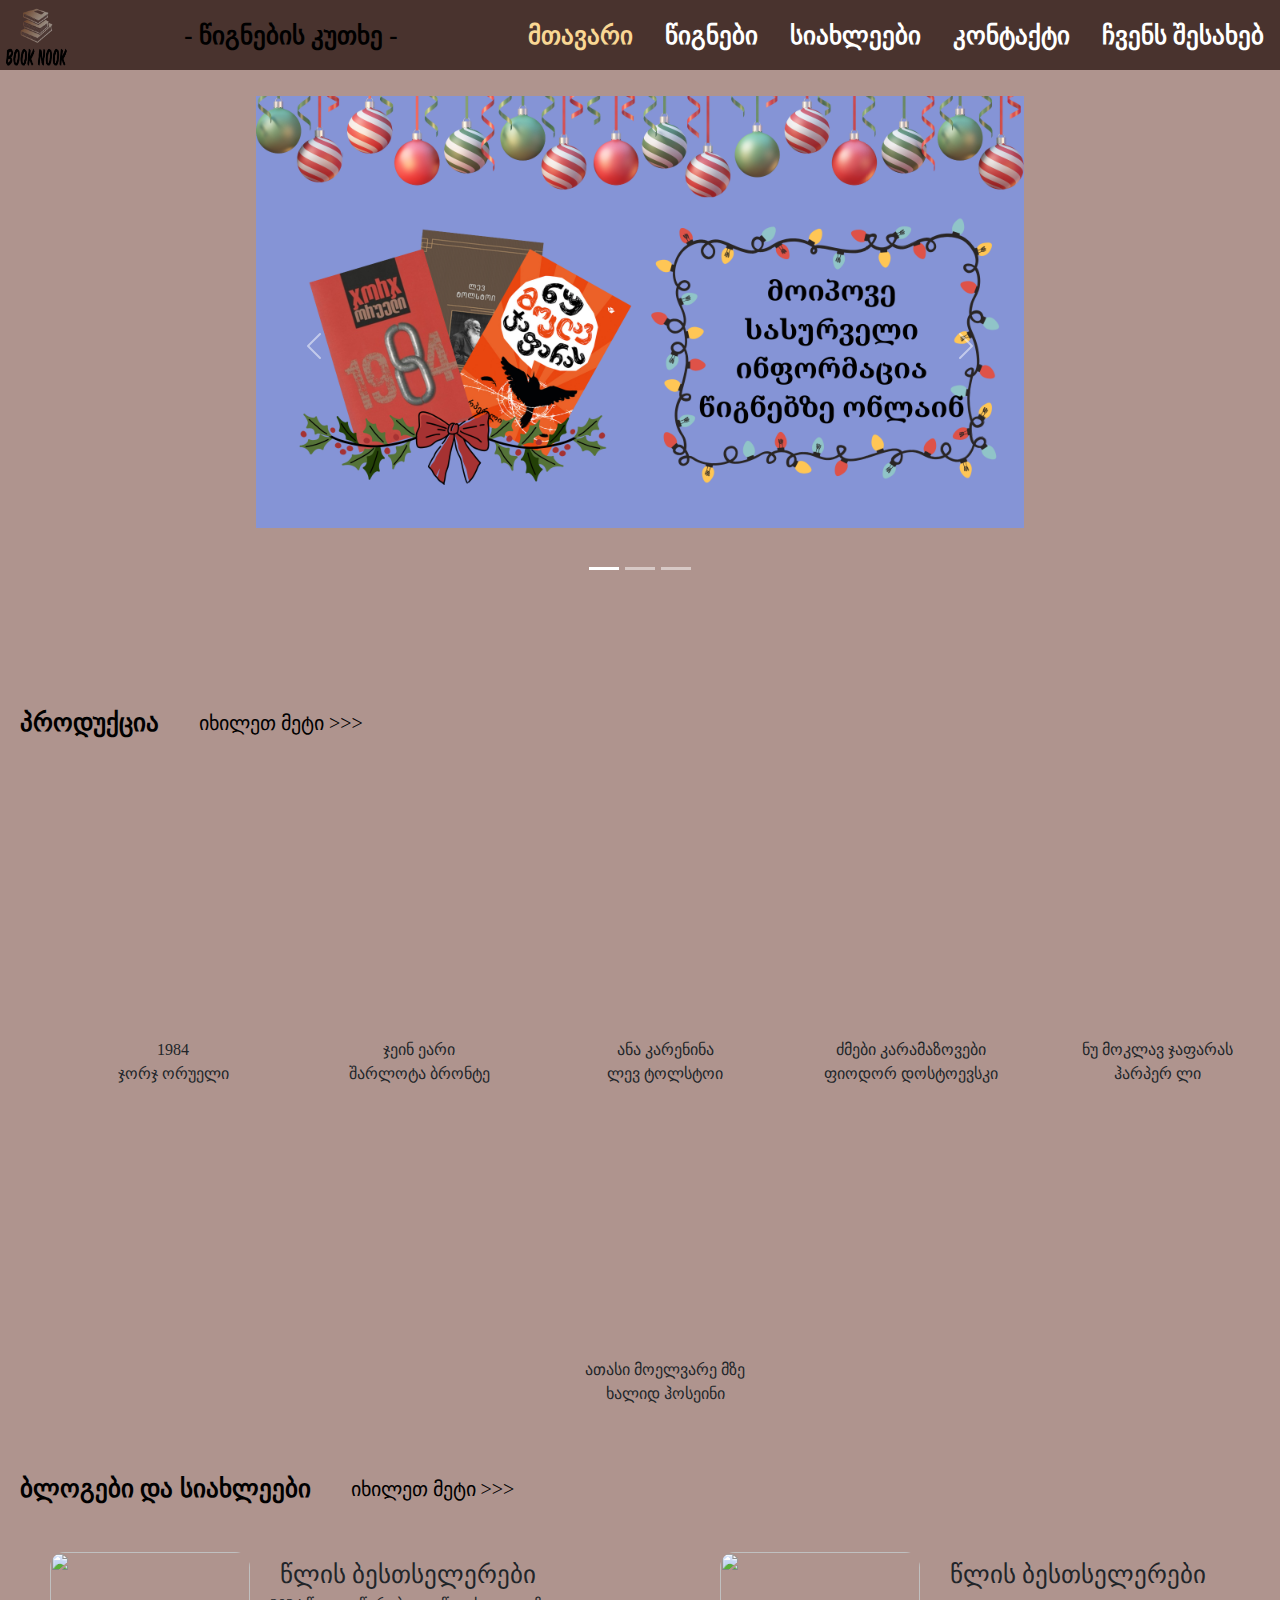
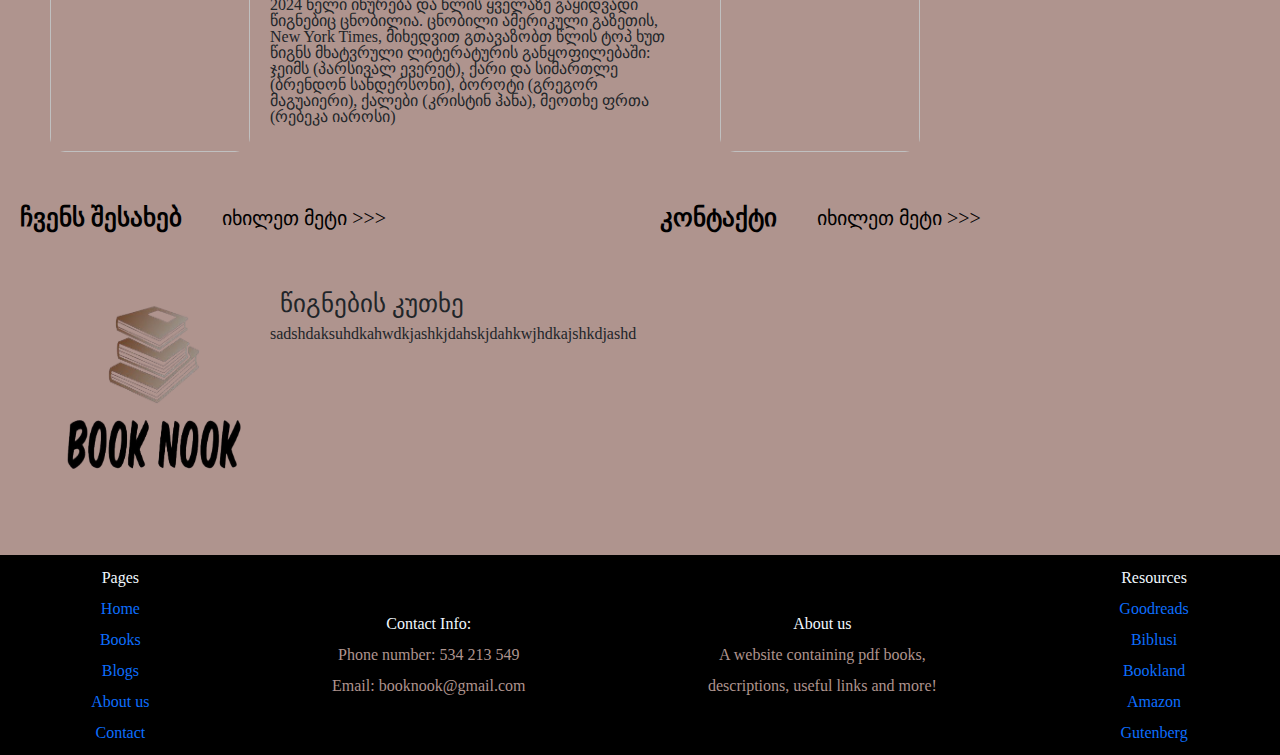
==== pages/index.html @ 7d993909 "add blog" ====
<!DOCTYPE html>
<html lang="en">
<head>
    <meta charset="UTF-8">
    <meta name="viewport" content="width=device-width, initial-scale=1.0">
    <link
      href="https://cdn.jsdelivr.net/npm/bootstrap@5.3.3/dist/css/bootstrap.min.css"
      rel="stylesheet"
      integrity="sha384-QWTKZyjpPEjISv5WaRU9OFeRpok6YctnYmDr5pNlyT2bRjXh0JMhjY6hW+ALEwIH"
      crossorigin="anonymous"
    />
    <link rel="stylesheet" href="../css/styles.css" />
    <title>Document</title>
</head>
<body>
    <header>
        <img src="../img/logo.png" alt="logo">
        <p>- წიგნების კუთხე -</p>
        <nav>
              <a class="active" href="">მთავარი</a>
              <a href="books.html">წიგნები</a>
              <a href="news.html">სიახლეები</a>
              <a href="contact.html">კონტაქტი</a>
              <a href="aboutus.html">ჩვენს შესახებ</a>
          </nav>
    </header>
    <main>
        <br></br>
        <br></br>
        <br></br>
        <div id="carouselExampleCaptions" class="carousel slide custom-carousel">
            <div class="carousel-indicators">
              <button
                type="button"
                data-bs-target="#carouselExampleCaptions"
                data-bs-slide-to="0"
                class="active"
                aria-current="true"
                aria-label="Slide 1"
              ></button>
              <button
                type="button"
                data-bs-target="#carouselExampleCaptions"
                data-bs-slide-to="1"
                aria-label="Slide 2"
              ></button>
              <button
                type="button"
                data-bs-target="#carouselExampleCaptions"
                data-bs-slide-to="2"
                aria-label="Slide 3"
              ></button>
            </div>
            <div class="carousel-inner">
              <div class="carousel-item active">
                <img
                  src="../img/slide1.png"
                  class="d-block w-100"
                  alt="..."
                />
                <div class="carousel-caption d-none d-md-block">
                </div>
              </div>
              <div class="carousel-item">
                <img
                  src="../img/slide2.png"
                  class="d-block w-100"
                  alt="..."
                />
                <div class="carousel-caption d-none d-md-block">
                </div>
              </div>
              <div class="carousel-item">
                <img
                  src="../img/slide3.png"
                  class="d-block w-100"
                  alt="..."
                />
                <div class="carousel-caption d-none d-md-block">
                </div>
              </div>
            </div>
            <button
              class="carousel-control-prev"
              type="button"
              data-bs-target="#carouselExampleCaptions"
              data-bs-slide="prev"
            >
              <span class="carousel-control-prev-icon" aria-hidden="true"></span>
              <span class="visually-hidden">Previous</span>
            </button>
            <button
              class="carousel-control-next"
              type="button"
              data-bs-target="#carouselExampleCaptions"
              data-bs-slide="next"
            >
              <span class="carousel-control-next-icon" aria-hidden="true"></span>
              <span class="visually-hidden">Next</span>
            </button>
          </div>
        <br></br>
        <br></br>
        <div style = "display: inline-flex ; flex-wrap: wrap;">
            <h1>პროდუქცია</h1>
            <a href="books.html">იხილეთ მეტი >>></a>
        </div>
        <div style="display: inline-flex;">
            <div class="books">
            <div class="book">
                <div class="cover" style="background-image: url('https://apiv1.biblusi.ge/storage/book/yZ7M4N9IsnCUtjkX82LZDiCAMzgiQtowksKFG3BC.jpg');"></div>
                <p>1984</p>
                <p>ჯორჯ ორუელი</p>
            </div>
            <div class="book">
                <div class="cover" style="background-image: url('https://apiv1.biblusi.ge/storage/book/9u1qe4sveysT0tzFTBiRx7H8LFrqM2nnw4WynWSB.jpg');"></div>
                <p>ჯეინ ეარი</p>
                <p>შარლოტა ბრონტე</p>
            </div>
            <div class="book">
                <div class="cover" style="background-image: url('https://apiv1.biblusi.ge/storage/book/4IRfI3QGsumeQIpElE35pOoxRjp33YU7v3Ch1pMe.png');"></div>
                <p>ანა კარენინა</p>
                <p>ლევ ტოლსტოი</p>
            </div>
            <div class="book">
                <div class="cover" style="background-image: url('https://apiv1.biblusi.ge/storage/book/8k0xBxk8XuXasVJG9KJLLfI8mBAPny1jzLQn0P67.jpg');"></div>
                <p>ძმები კარამაზოვები</p>
                <p>ფიოდორ დოსტოევსკი</p>
            </div>
            <div class="book">
                <div class="cover" style="background-image: url('https://sulakauri.ge/uploads/2023/11/nu-moklav-japharas.webp');"></div>
                <p>ნუ მოკლავ ჯაფარას</p>
                <p>ჰარპერ ლი</p>
            </div>
            <div class="book">
                <div class="cover" style="background-image: url('https://apiv1.biblusi.ge/storage/book/SWtwNT2MjWfNEmkIYisRvWIeWEUyyao3oR3ZxhxD.jpg');"></div>
                <p>ათასი მოელვარე მზე</p>
                <p>ხალიდ ჰოსეინი</p>
            </div>
        </div>
        </div>
    </main>
    <section>
        <div style = "display: inline-flex ; flex-wrap: wrap; flex-direction: column;">
            <div style="display: inline-flex;">
            <h1>ბლოგები და სიახლეები</h1>
            <a href="news.html">იხილეთ მეტი >>></a>
            </div>
        </div>
        <div class="blogs">
            <div style="display: flex; flex-direction: row; gap:20px;">
            <div>
                <img src="https://isbndb.com/blog/wp-content/uploads/2024/03/book-metadata.jpg"/>
            </div>
            <div style="flex-wrap: wrap; width: 400px;">
                <h2>წლის ბესთსელერები</h2>
                <p>2024 წელი იწურება და წლის ყველაზე გაყიდვადი წიგნებიც ცნობილია. ცნობილი ამერიკული გაზეთის, New York Times, მიხედვით გთავაზობთ წლის ტოპ ხუთ წიგნს მხატვრული ლიტერატურის განყოფილებაში:</p>
                <p>ჯეიმს (პარსივალ ევერეტ), ქარი და სიმართლე (ბრენდონ სანდერსონი), ბოროტი (გრეგორ მაგუაიერი), ქალები (კრისტინ ჰანა), მეოთხე ფრთა (რებეკა იაროსი)</p>
            </div>
        </div>
            <div style="display: flex; flex-direction: row; gap:20px;">
                <img src="https://www.neh.gov/sites/default/files/styles/medium/public/2018-06/openbooks.jpg?itok=kUdGYpx_"/>
                <div>
                    <h2>წლის ბესთსელერები</h2>
                    <p></p>
                </div>
            </div>
        </div>
    </section>
    <div class="box">
    <aside>
        <div style = "display: inline-flex ; flex-wrap: wrap;">
            <h1>ჩვენს შესახებ</h1>
            <a href="aboutus.html">იხილეთ მეტი >>></a>
        </div>
        <div class="blogs">
        <div style="display: flex; flex-direction: row; gap:20px;">
            <div>
                <img src="../img/logo.png"/>
            </div>
            <div>
                <h2>წიგნების კუთხე</h2>
                <p>sadshdaksuhdkahwdkjashkjdahskjdahkwjhdkajshkdjashd</p>
            </div>
        </div>
    </aside>
    <article>
        <div style = "display: inline-flex ; flex-wrap: wrap;">
            <h1>კონტაქტი</h1>
            <a href="contact.html">იხილეთ მეტი >>></a>
        </div>
    </article>
</div>

    <footer>
        <div class="footer">
            <div>
                <h3>Pages</h3>
                <a href="index.html" target="_blank">Home</a>
                <a href="books.html" target="_blank">Books</a>
                <a href="news.html" target="_blank">Blogs</a>
                <a href="aboutus.html" target="_blank">About us</a>
                <a href="contact.html" target="_blank">Contact</a>
            </div>
            <div>
                <h3>Contact Info:</h3>
                <p>Phone number: 534 213 549</p>
                <p>Email: booknook@gmail.com</p>
            </div>
            <div>
                <h3>About us</h3>
                <p>A website containing pdf books,</p>
                <p>descriptions, useful links and more!</p>
            </div>
            <div>
                <h3>Resources</h3>
                <a href="https://www.goodreads.com/" target="_blank">Goodreads</a>
                <a href="https://biblusi.ge/" target="_blank">Biblusi</a>
                <a href="https://bookland.ge/" target="_blank">Bookland</a>
                <a href="https://www.amazon.com/ref=nav_logo" target="_blank">Amazon</a>
                <a href="https://www.gutenberg.org/" target="_blank">Gutenberg</a>
            </div>
        </div>

    </footer>
    <script
      src="https://cdn.jsdelivr.net/npm/bootstrap@5.3.3/dist/js/bootstrap.bundle.min.js"
      integrity="sha384-YvpcrYf0tY3lHB60NNkmXc5s9fDVZLESaAA55NDzOxhy9GkcIdslK1eN7N6jIeHz"
      crossorigin="anonymous"
    ></script>
</body>
</html>
---- css/styles.css ----
/* http://meyerweb.com/eric/tools/css/reset/ 
   v2.0 | 20110126
   License: none (public domain)
*/
html,
body,
div,
span,
applet,
object,
iframe,
h1,
h2,
h3,
h4,
h5,
h6,
p,
blockquote,
pre,
a,
abbr,
acronym,
address,
big,
cite,
code,
del,
dfn,
em,
img,
ins,
kbd,
q,
s,
samp,
small,
strike,
strong,
sub,
sup,
tt,
var,
b,
u,
i,
center,
dl,
dt,
dd,
ol,
ul,
li,
fieldset,
form,
label,
legend,
table,
caption,
tbody,
tfoot,
thead,
tr,
th,
td,
article,
aside,
canvas,
details,
embed,
figure,
figcaption,
footer,
header,
hgroup,
menu,
nav,
output,
ruby,
section,
summary,
time,
mark,
audio,
video {
  margin: 0;
  padding: 0;
  border: 0;
  font-size: 100%;
  font: inherit;
  vertical-align: baseline;
}

/* HTML5 display-role reset for older browsers */
article,
aside,
details,
figcaption,
figure,
footer,
header,
hgroup,
menu,
nav,
section {
  display: block;
}

body {
  line-height: 1;
}

ol,
ul {
  list-style: none;
}

blockquote,
q {
  quotes: none;
}

blockquote:before,
blockquote:after,
q:before,
q:after {
  content: "";
  content: none;
}

table {
  border-collapse: collapse;
  border-spacing: 0;
}

a {
  text-decoration: none;
}

* {
  box-sizing: border-box;
}

header {
  background-color: #49332e;
  width: 100%;
  height: 70px;
  display: flex;
  flex-direction: row;
  flex-wrap: wrap;
  justify-content: space-between;
  align-items: center;
  position: fixed;
  z-index: 3;
}
header p {
  color: black;
  font-size: 25px;
  font-weight: 700;
  display: inline;
}
header img {
  width: 70px;
  height: 70px;
}
header nav {
  display: flex;
  flex-direction: row;
  flex-wrap: wrap;
  justify-content: space-around;
  align-items: center;
  width: 60%;
  height: 70px;
}
header nav a {
  color: white;
  font-size: 25px;
  font-weight: 700;
}
header nav .active {
  color: #f9d794;
}

main {
  width: 100%;
  height: auto;
  background-color: #af948e;
  display: flex;
  flex-direction: column;
  flex-wrap: nowrap;
  justify-content: flex-start;
  align-items: flex-start;
}
main h1 {
  color: black;
  font-size: 25px;
  font-weight: 900;
  margin: 50px 20px;
}
main a {
  color: black;
  font-size: 20px;
  font-weight: 500;
  margin: 53px 20px;
}
main .book {
  width: 200px;
  height: 300px;
  display: flex;
  flex-direction: column;
  flex-wrap: wrap;
  justify-content: center;
  align-items: center;
  margin: 10px;
  gap: 8px;
  transition: transform 0.3s ease-in-out;
}
main .book:hover {
  transform: scale(1.1);
}
main .page {
  width: 70%;
}
main .cover {
  width: 150px;
  height: 224px;
  background-size: cover;
  border-style: solid;
  border-radius: 10px;
}

.box {
  display: flex;
  flex-direction: row;
  flex-wrap: nowrap;
  justify-content: flex-start;
  align-items: flex-start;
  box-sizing: border-box;
  width: 100%;
}

.books {
  display: flex;
  flex-direction: row;
  flex-wrap: wrap;
  justify-content: space-around;
  align-items: space-between;
  width: 100%;
  padding-left: 50px;
}

.blogs {
  display: flex;
  flex-direction: row;
  flex-wrap: wrap;
  justify-content: flex-start;
  align-items: space-between;
  width: 100%;
  padding-left: 50px;
  gap: 50px;
}
.blogs h2 {
  font-size: 25px;
  padding: 10px;
}
.blogs img {
  width: 200px;
  height: 200px;
  border-style: solid;
  border-radius: 15px;
}

aside,
article,
section {
  width: 100%;
  height: auto;
  background-color: #af948e;
  display: flex;
  flex-direction: column;
  flex-wrap: nowrap;
  justify-content: flex-start;
  align-items: flex-start;
}
aside h1,
article h1,
section h1 {
  color: black;
  font-size: 25px;
  font-weight: 900;
  margin: 50px 20px;
}
aside a,
article a,
section a {
  color: black;
  font-size: 20px;
  font-weight: 500;
  margin: 53px 20px;
}

aside,
article {
  width: 50%;
  height: 400px;
}

.footer {
  width: 100%;
  height: 200px;
  background-color: black;
  display: flex;
  flex-direction: row;
  flex-wrap: wrap;
  justify-content: space-around;
  align-items: center;
}
.footer div {
  display: flex;
  flex-direction: column;
  flex-wrap: wrap;
  justify-content: center;
  align-items: center;
  gap: 15px;
  padding: 10px;
}
.footer div h3 {
  color: aliceblue;
}
.footer div p {
  color: #af948e;
}

.custom-carousel {
  width: 60%;
  height: 500px;
  margin: 0 auto;
  position: relative;
  z-index: 2;
}

.custom-carousel .carousel-inner img {
  width: 100%;
  height: 100%;
  object-fit: cover;
}

.circle {
  width: 68px;
  height: 68px;
  border-radius: 50px;
  background-color: #5863E3;
  position: relative;
  margin-left: 20px;
  display: inline-block;
}

.contact {
  width: 180px;
  display: inline-block;
  margin-left: 290px;
  margin-top: 51px;
  justify-content: center;
}/*# sourceMappingURL=styles.css.map */
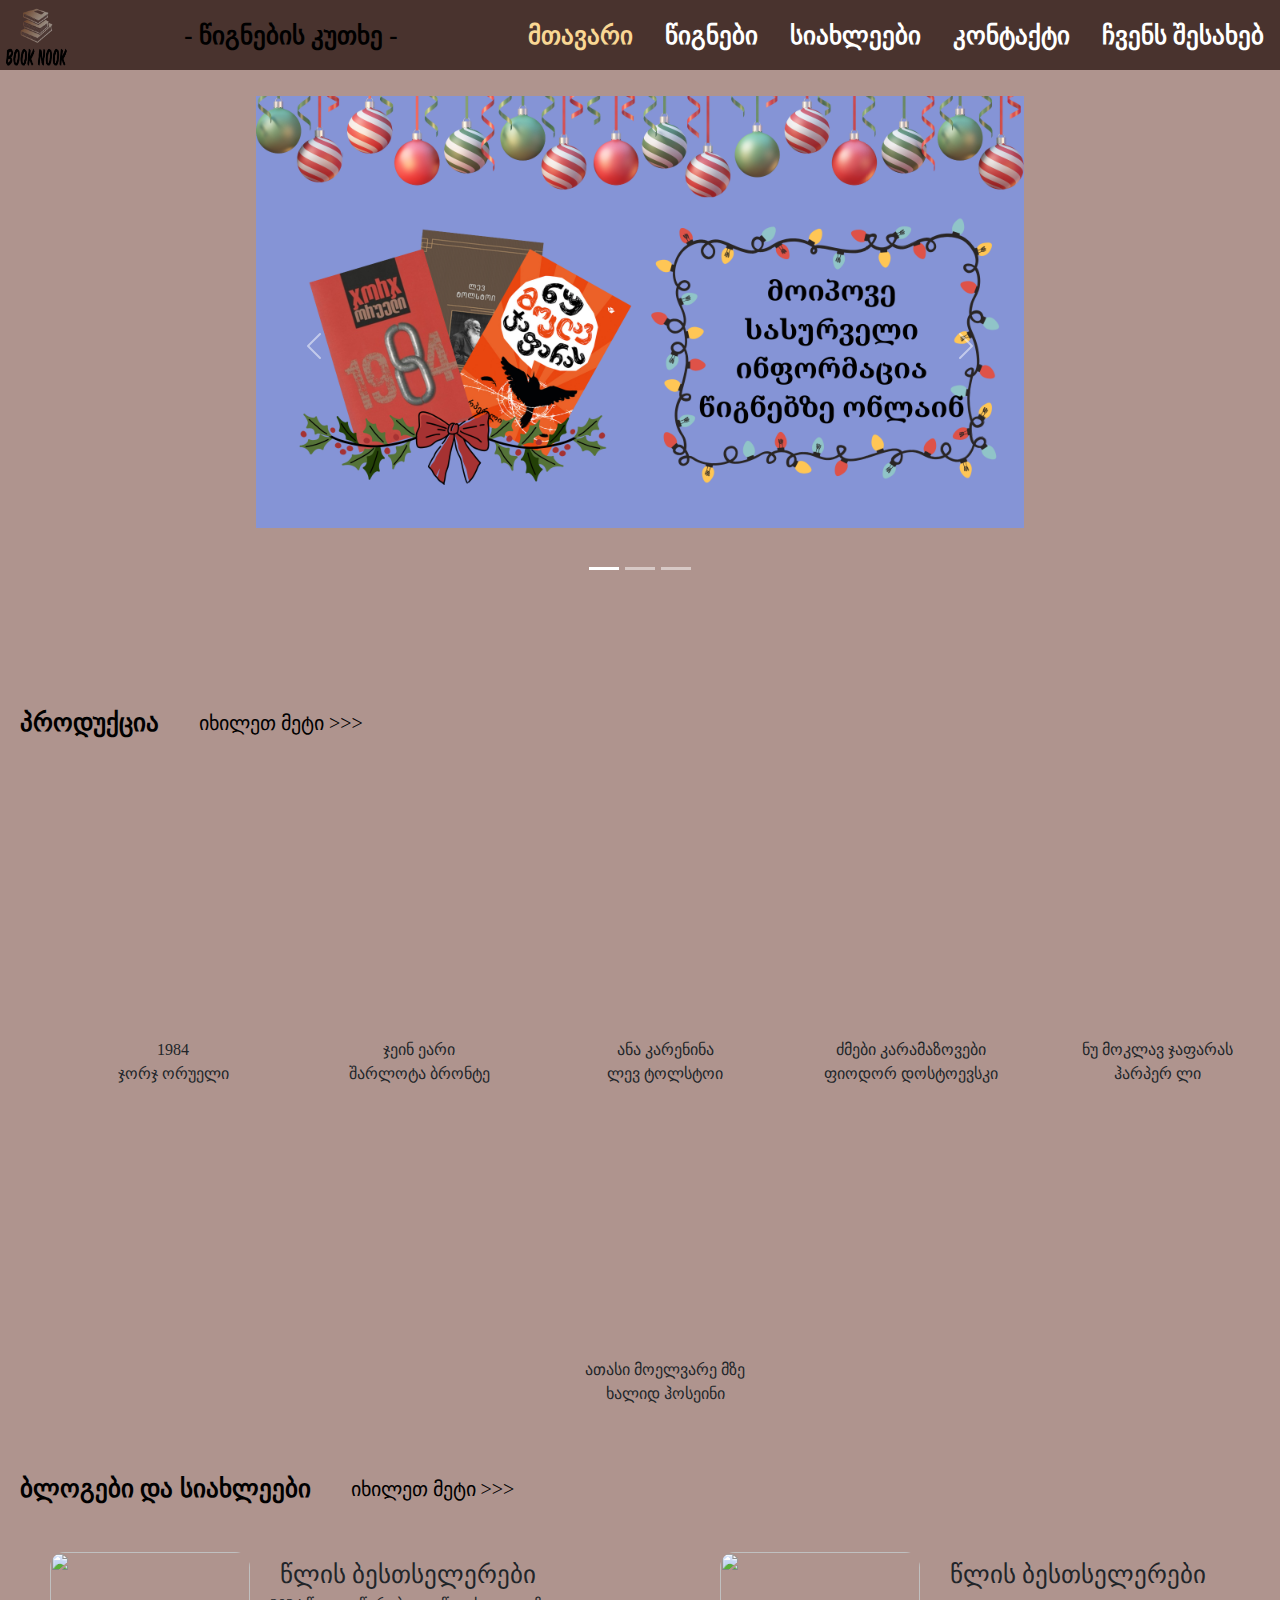
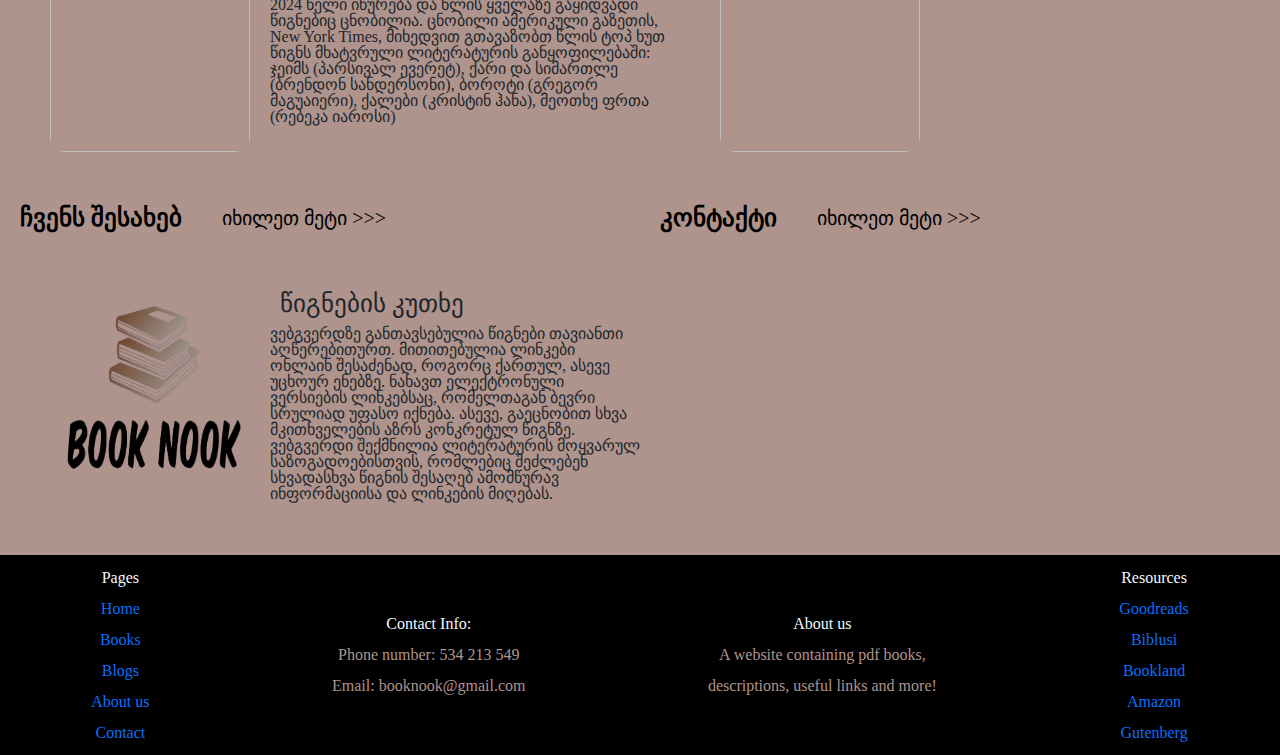
==== commit 60d89147: "update contact.html" ====
--- a/pages/index.html
+++ b/pages/index.html
@@ -180,8 +180,9 @@
             </div>
             <div>
                 <h2>წიგნების კუთხე</h2>
-                <p>sadshdaksuhdkahwdkjashkjdahskjdahkwjhdkajshkdjashd</p>
-            </div>
+                <p>ვებგვერდზე განთავსებულია წიგნები თავიანთი აღწერებითურთ. მითითებულია ლინკები ონლაინ შესაძენად, როგორც ქართულ, ასევე უცხოურ ენებზე. ნახავთ ელექტრონული ვერსიების ლინკებსაც, რომელთაგან ბევრი სრულიად უფასო იქნება. ასევე, გაეცნობით სხვა მკითხველების აზრს კონკრეტულ წიგნზე.</p>
+                <p>ვებგვერდი შექმნილია ლიტერატურის მოყვარულ საზოგადოებისთვის, რომლებიც შეძლებენ სხვადასხვა წიგნის შესაღებ ამომწურავ ინფორმაციისა და ლინკების მიღებას. </p>
+              </div>
         </div>
     </aside>
     <article>
--- a/css/styles.css
+++ b/css/styles.css
@@ -345,20 +345,26 @@
   object-fit: cover;
 }
 
-.circle {
+.contact {
+  width: 300px;
+  display: flex;
+  display: flex;
+  flex-direction: column;
+  flex-wrap: nowrap;
+  justify-content: center;
+  align-items: center;
+  gap: 20px;
+}
+.contact div {
   width: 68px;
   height: 68px;
   border-radius: 50px;
   background-color: #5863E3;
-  position: relative;
-  margin-left: 20px;
   display: inline-block;
 }
-
-.contact {
-  width: 180px;
-  display: inline-block;
-  margin-left: 290px;
-  margin-top: 51px;
-  justify-content: center;
+.contact h1 {
+  margin: 0;
+}
+.contact p {
+  color: #424040;
 }/*# sourceMappingURL=styles.css.map */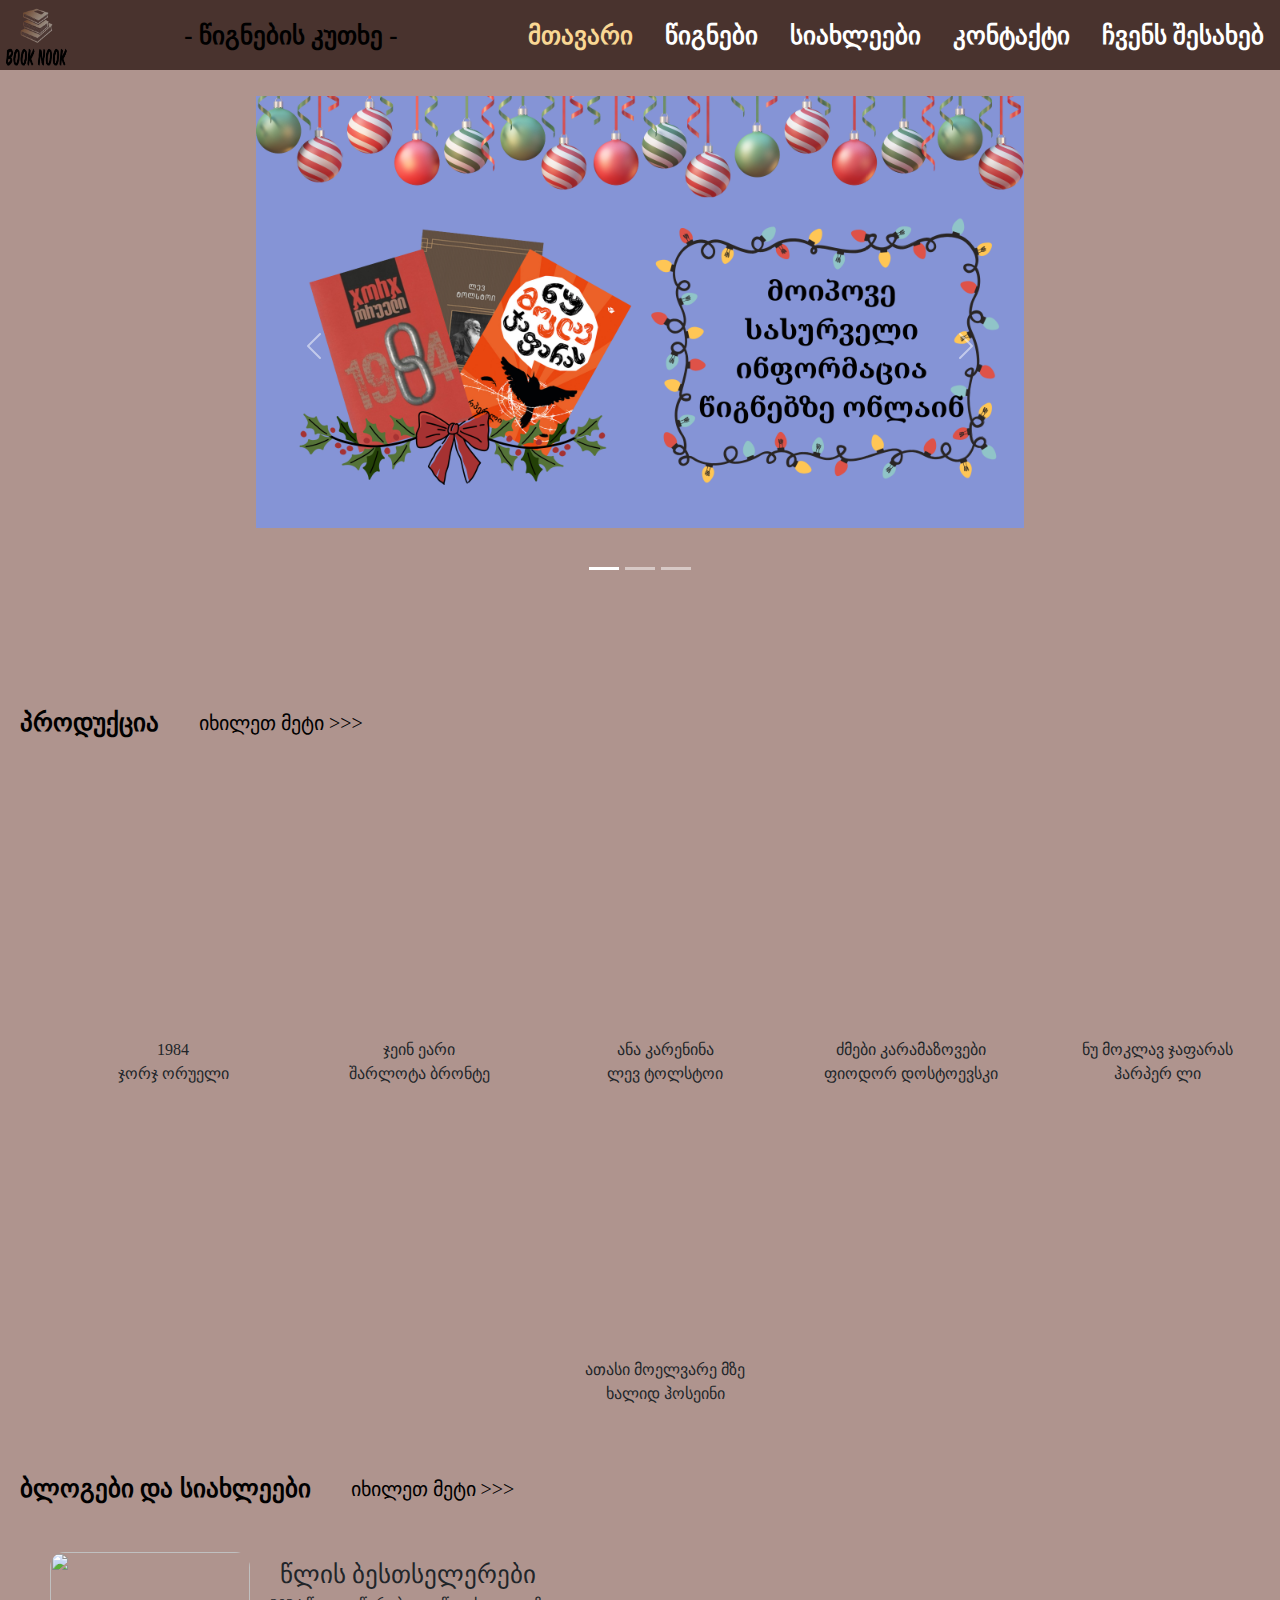
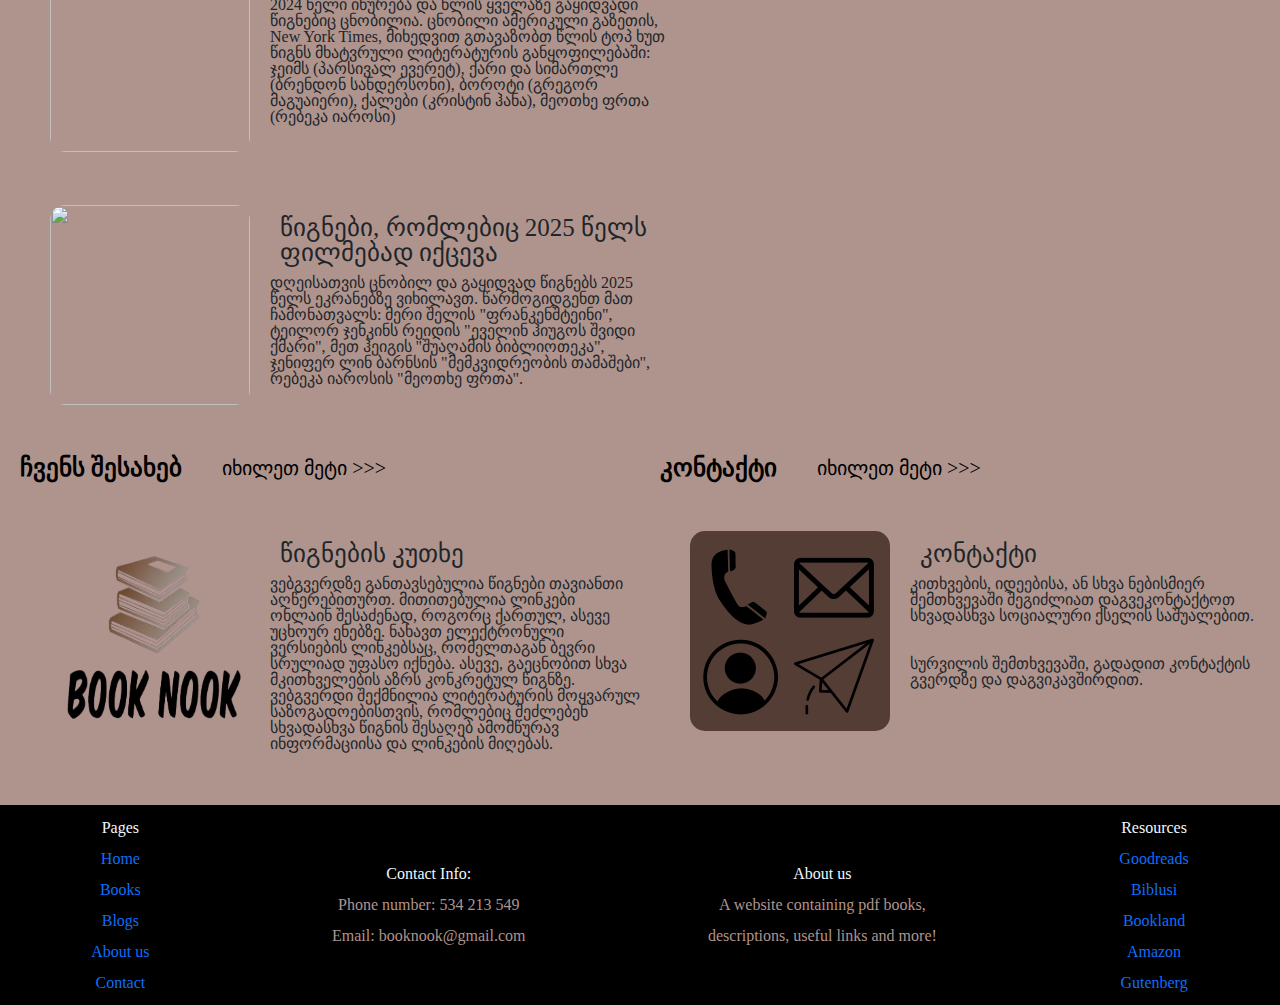
==== commit 081228b7: "add about us and blogs" ====
--- a/pages/index.html
+++ b/pages/index.html
@@ -101,7 +101,7 @@
           </div>
         <br></br>
         <br></br>
-        <div style = "display: inline-flex ; flex-wrap: wrap;">
+        <div class="headline">
             <h1>პროდუქცია</h1>
             <a href="books.html">იხილეთ მეტი >>></a>
         </div>
@@ -160,10 +160,10 @@
         </div>
             <div style="display: flex; flex-direction: row; gap:20px;">
                 <img src="https://www.neh.gov/sites/default/files/styles/medium/public/2018-06/openbooks.jpg?itok=kUdGYpx_"/>
-                <div>
-                    <h2>წლის ბესთსელერები</h2>
-                    <p></p>
-                </div>
+                <div style="flex-wrap: wrap; width: 400px;">
+                    <h2>წიგნები, რომლებიც 2025 წელს ფილმებად იქცევა</h2>
+                    <p>დღეისათვის ცნობილ და გაყიდვად წიგნებს 2025 წელს ეკრანებზე ვიხილავთ. წარმოგიდგენთ მათ ჩამონათვალს: მერი შელის "ფრანკენშტეინი", ტეილორ ჯენკინს რეიდის "ეველინ ჰიუგოს შვიდი ქმარი",  მეთ ჰეიგის "შუაღამის ბიბლიოთეკა",  ჯენიფერ ლინ ბარნსის "მემკვიდრეობის თამაშები", რებეკა იაროსის "მეოთხე ფრთა".</p>
+                  </div>
             </div>
         </div>
     </section>
@@ -190,6 +190,18 @@
             <h1>კონტაქტი</h1>
             <a href="contact.html">იხილეთ მეტი >>></a>
         </div>
+        <div class="blogs">
+          <div style="display: flex; flex-direction: row; gap:20px;">
+              <div>
+                  <img src="../img/123.png"/>
+              </div>
+              <div>
+                  <h2>კონტაქტი</h2>
+                  <p>კითხვების, იდეებისა, ან სხვა ნებისმიერ შემთხვევაში შეგიძლიათ დაგვეკონტაქტოთ სხვადასხვა სოციალური ქსელის საშუალებით.</p>
+                  <br></br>
+                  <p>სურვილის შემთხვევაში, გადადით კონტაქტის გვერდზე და დაგვიკავშირდით.</p>
+                </div>
+          </div>
     </article>
 </div>
 
--- a/css/styles.css
+++ b/css/styles.css
@@ -201,6 +201,11 @@
   color: black;
   font-size: 20px;
   font-weight: 500;
+}
+main nav a {
+  color: black;
+  font-size: 20px;
+  font-weight: 500;
   margin: 53px 20px;
 }
 main .book {
@@ -298,6 +303,16 @@
   font-weight: 500;
   margin: 53px 20px;
 }
+aside h5,
+article h5,
+section h5 {
+  font-size: 18px;
+  color: rgba(0, 0, 0, 0.6431372549);
+  padding-top: 10px;
+  width: 70%;
+  height: auto;
+  padding-left: 50px;
+}
 
 aside,
 article {
@@ -348,7 +363,6 @@
 .contact {
   width: 300px;
   display: flex;
-  display: flex;
   flex-direction: column;
   flex-wrap: nowrap;
   justify-content: center;
@@ -367,4 +381,145 @@
 }
 .contact p {
   color: #424040;
+}
+
+.aboutus {
+  display: flex;
+  flex-direction: row;
+  flex-wrap: nowrap;
+  justify-content: space-between;
+  align-items: center;
+  gap: 20px;
+  align-self: center;
+}
+.aboutus div {
+  display: flex;
+  flex-direction: flex-start;
+  flex-wrap: wrap;
+  justify-content: flex-start;
+  align-items: center;
+  width: 600px;
+  height: 300px;
+}
+
+.headline {
+  display: inline-flex;
+  flex-wrap: wrap;
+}
+.headline a {
+  color: black;
+  font-size: 20px;
+  font-weight: 500;
+  margin: 53px 20px;
+}
+
+.pages {
+  display: flex;
+  flex-direction: row;
+  flex-wrap: nowrap;
+  justify-content: center;
+  align-items: center;
+  gap: 20px;
+  padding: 20px;
+}
+.pages .right {
+  display: flex;
+  flex-direction: row;
+  flex-wrap: nowrap;
+  justify-content: center;
+  align-items: center;
+  display: flex;
+  flex-direction: column;
+  flex-wrap: wrap;
+  justify-content: center;
+  align-items: center;
+  margin: 10px;
+  gap: 8px;
+  transition: transform 0.3s ease-in-out;
+}
+.pages .right:hover {
+  transform: scale(1.1);
+}
+.pages .coverr {
+  width: 300px;
+  height: 450px;
+  background-size: cover;
+  border-style: solid;
+  border-radius: 10px;
+}
+.pages .description {
+  display: flex;
+  flex-direction: column;
+  flex-wrap: wrap;
+  justify-content: flex-start;
+  align-items: flex-start;
+  width: 40%;
+  height: auto;
+  justify-content: flex-start;
+  gap: 10px;
+}
+.pages .description h1 {
+  font-size: 25px;
+  font-weight: 900;
+  margin: 5px;
+}
+.pages .description h2 {
+  font-size: 20px;
+  font-weight: 800;
+}
+.pages .description p {
+  font-size: 18px;
+  color: rgba(0, 0, 0, 0.4901960784);
+  padding-top: 10px;
+}
+.pages .left {
+  display: flex;
+  flex-direction: row;
+  flex-wrap: nowrap;
+  justify-content: center;
+  align-items: center;
+  display: flex;
+  flex-direction: column;
+  flex-wrap: wrap;
+  justify-content: flex-start;
+  align-items: flex-start;
+  margin: 10px;
+  gap: 8px;
+}
+.pages .left h2 {
+  font-size: 20px;
+  font-weight: 800;
+  color: #241e4d;
+}
+.pages .left a {
+  font-size: 18px;
+  color: rgb(4, 62, 81);
+}
+
+.shops {
+  display: flex;
+  flex-direction: row;
+  flex-wrap: wrap;
+  justify-content: flex-start;
+  align-items: flex-start;
+  gap: 40px;
+  margin-left: 50px;
+}
+.shops img {
+  width: 200px;
+  height: 200px;
+  border-style: solid;
+  border-radius: 50px;
+}
+.shops a {
+  font-size: 25px;
+  font-weight: 700;
+}
+.shops div {
+  display: flex;
+  flex-direction: column;
+  flex-wrap: wrap;
+  justify-content: flex-start;
+  align-items: flex-start;
+  gap: 15px;
 }/*# sourceMappingURL=styles.css.map */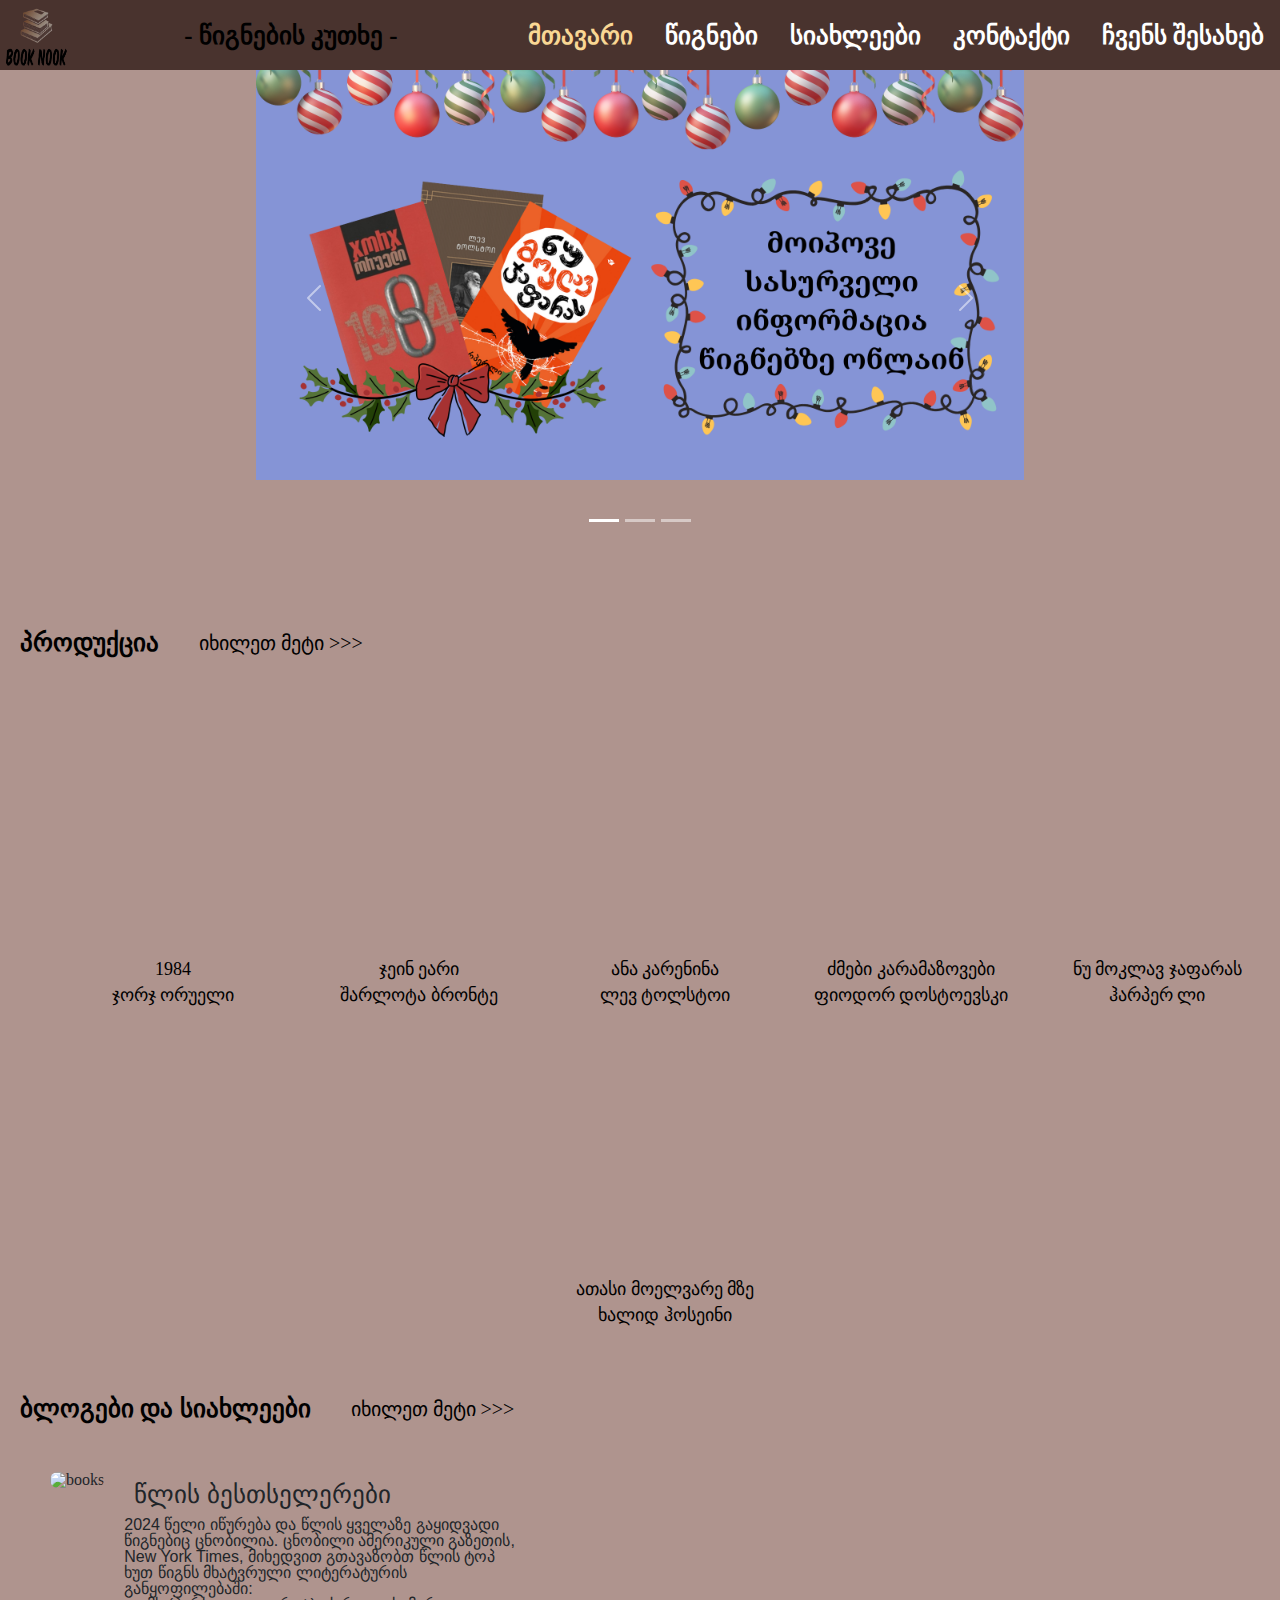
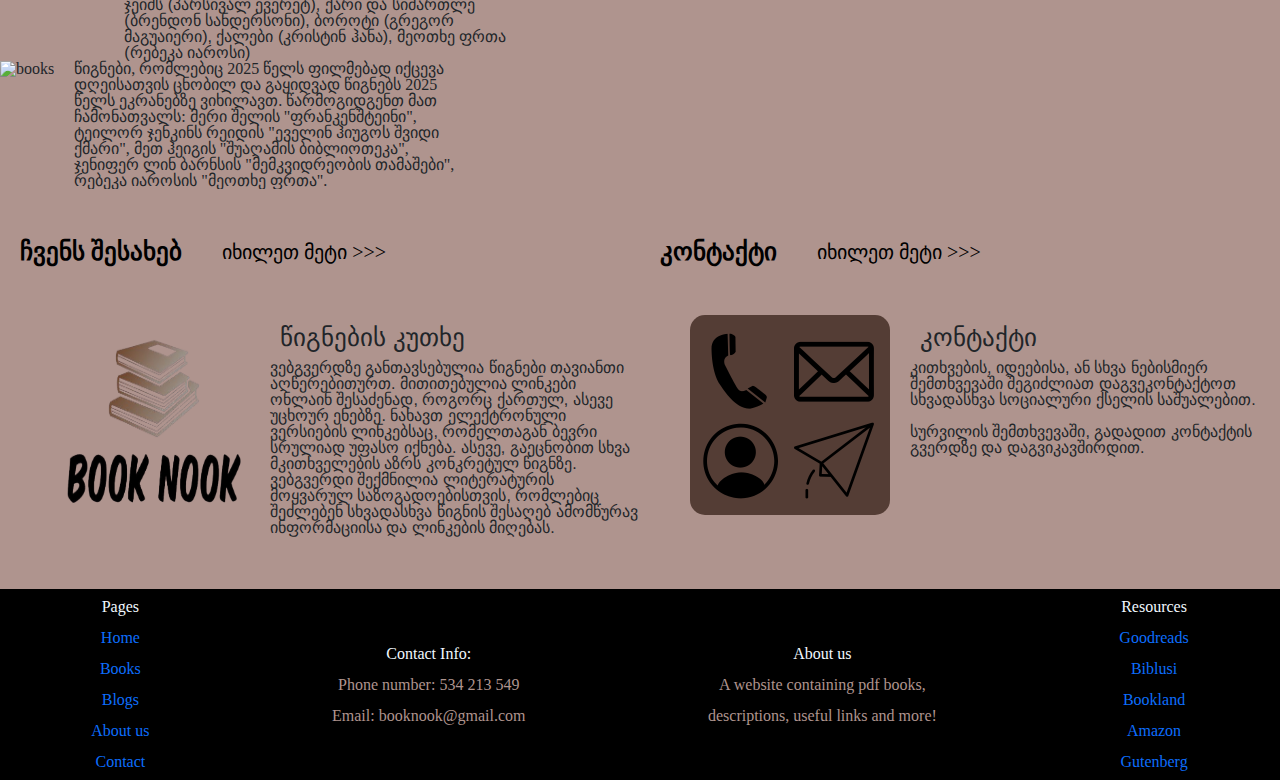
==== commit 104e0345: "check index.html with markup validator" ====
--- a/pages/index.html
+++ b/pages/index.html
@@ -1,5 +1,5 @@
 <!DOCTYPE html>
-<html lang="en">
+<html lang="ka">
 <head>
     <meta charset="UTF-8">
     <meta name="viewport" content="width=device-width, initial-scale=1.0">
@@ -25,9 +25,9 @@
           </nav>
     </header>
     <main>
-        <br></br>
-        <br></br>
-        <br></br>
+        <br>
+        <br>
+        <br>
         <div id="carouselExampleCaptions" class="carousel slide custom-carousel">
             <div class="carousel-indicators">
               <button
@@ -56,7 +56,7 @@
                 <img
                   src="../img/slide1.png"
                   class="d-block w-100"
-                  alt="..."
+                  alt="BookNook"
                 />
                 <div class="carousel-caption d-none d-md-block">
                 </div>
@@ -65,7 +65,7 @@
                 <img
                   src="../img/slide2.png"
                   class="d-block w-100"
-                  alt="..."
+                  alt="BookNook"
                 />
                 <div class="carousel-caption d-none d-md-block">
                 </div>
@@ -74,7 +74,7 @@
                 <img
                   src="../img/slide3.png"
                   class="d-block w-100"
-                  alt="..."
+                  alt="BookNook"
                 />
                 <div class="carousel-caption d-none d-md-block">
                 </div>
@@ -99,19 +99,21 @@
               <span class="visually-hidden">Next</span>
             </button>
           </div>
-        <br></br>
-        <br></br>
+        <br>
+        <br>
         <div class="headline">
             <h1>პროდუქცია</h1>
             <a href="books.html">იხილეთ მეტი >>></a>
         </div>
         <div style="display: inline-flex;">
             <div class="books">
-            <div class="book">
-                <div class="cover" style="background-image: url('https://apiv1.biblusi.ge/storage/book/yZ7M4N9IsnCUtjkX82LZDiCAMzgiQtowksKFG3BC.jpg');"></div>
-                <p>1984</p>
-                <p>ჯორჯ ორუელი</p>
-            </div>
+              <a href="1984.html">
+                <div class="book">
+                    <div class="cover" style="background-image: url('https://apiv1.biblusi.ge/storage/book/yZ7M4N9IsnCUtjkX82LZDiCAMzgiQtowksKFG3BC.jpg');"></div>
+                    <p>1984</p>
+                    <p>ჯორჯ ორუელი</p>
+                </div>
+            </a>
             <div class="book">
                 <div class="cover" style="background-image: url('https://apiv1.biblusi.ge/storage/book/9u1qe4sveysT0tzFTBiRx7H8LFrqM2nnw4WynWSB.jpg');"></div>
                 <p>ჯეინ ეარი</p>
@@ -150,7 +152,7 @@
         <div class="blogs">
             <div style="display: flex; flex-direction: row; gap:20px;">
             <div>
-                <img src="https://isbndb.com/blog/wp-content/uploads/2024/03/book-metadata.jpg"/>
+                <img src="https://isbndb.com/blog/wp-content/uploads/2024/03/book-metadata.jpg" alt="books"/>
             </div>
             <div style="flex-wrap: wrap; width: 400px;">
                 <h2>წლის ბესთსელერები</h2>
@@ -158,13 +160,13 @@
                 <p>ჯეიმს (პარსივალ ევერეტ), ქარი და სიმართლე (ბრენდონ სანდერსონი), ბოროტი (გრეგორ მაგუაიერი), ქალები (კრისტინ ჰანა), მეოთხე ფრთა (რებეკა იაროსი)</p>
             </div>
         </div>
+      </div>
             <div style="display: flex; flex-direction: row; gap:20px;">
-                <img src="https://www.neh.gov/sites/default/files/styles/medium/public/2018-06/openbooks.jpg?itok=kUdGYpx_"/>
+                <img src="https://www.neh.gov/sites/default/files/styles/medium/public/2018-06/openbooks.jpg?itok=kUdGYpx_" alt="books"/>
                 <div style="flex-wrap: wrap; width: 400px;">
                     <h2>წიგნები, რომლებიც 2025 წელს ფილმებად იქცევა</h2>
                     <p>დღეისათვის ცნობილ და გაყიდვად წიგნებს 2025 წელს ეკრანებზე ვიხილავთ. წარმოგიდგენთ მათ ჩამონათვალს: მერი შელის "ფრანკენშტეინი", ტეილორ ჯენკინს რეიდის "ეველინ ჰიუგოს შვიდი ქმარი",  მეთ ჰეიგის "შუაღამის ბიბლიოთეკა",  ჯენიფერ ლინ ბარნსის "მემკვიდრეობის თამაშები", რებეკა იაროსის "მეოთხე ფრთა".</p>
                   </div>
-            </div>
         </div>
     </section>
     <div class="box">
@@ -176,13 +178,14 @@
         <div class="blogs">
         <div style="display: flex; flex-direction: row; gap:20px;">
             <div>
-                <img src="../img/logo.png"/>
+                <img src="../img/logo.png" alt="About Us"/>
             </div>
             <div>
                 <h2>წიგნების კუთხე</h2>
                 <p>ვებგვერდზე განთავსებულია წიგნები თავიანთი აღწერებითურთ. მითითებულია ლინკები ონლაინ შესაძენად, როგორც ქართულ, ასევე უცხოურ ენებზე. ნახავთ ელექტრონული ვერსიების ლინკებსაც, რომელთაგან ბევრი სრულიად უფასო იქნება. ასევე, გაეცნობით სხვა მკითხველების აზრს კონკრეტულ წიგნზე.</p>
                 <p>ვებგვერდი შექმნილია ლიტერატურის მოყვარულ საზოგადოებისთვის, რომლებიც შეძლებენ სხვადასხვა წიგნის შესაღებ ამომწურავ ინფორმაციისა და ლინკების მიღებას. </p>
               </div>
+            </div>
         </div>
     </aside>
     <article>
@@ -193,14 +196,15 @@
         <div class="blogs">
           <div style="display: flex; flex-direction: row; gap:20px;">
               <div>
-                  <img src="../img/123.png"/>
+                  <img src="../img/123.png" alt="Contact us"/>
               </div>
               <div>
                   <h2>კონტაქტი</h2>
                   <p>კითხვების, იდეებისა, ან სხვა ნებისმიერ შემთხვევაში შეგიძლიათ დაგვეკონტაქტოთ სხვადასხვა სოციალური ქსელის საშუალებით.</p>
-                  <br></br>
+                  <br>
                   <p>სურვილის შემთხვევაში, გადადით კონტაქტის გვერდზე და დაგვიკავშირდით.</p>
                 </div>
+              </div>
           </div>
     </article>
 </div>
--- a/css/styles.css
+++ b/css/styles.css
@@ -2,6 +2,8 @@
    v2.0 | 20110126
    License: none (public domain)
 */
+@import url("//cdn.web-fonts.ge/fonts/alk-life/css/alk-life.min.css");
+@import url("//cdn.web-fonts.ge/fonts/bpg-glaho-bold/css/bpg-glaho-bold.min.css");
 html,
 body,
 div,
@@ -209,8 +211,9 @@
   margin: 53px 20px;
 }
 main .book {
-  width: 200px;
+  width: auto;
   height: 300px;
+  min-width: 200px;
   display: flex;
   flex-direction: column;
   flex-wrap: wrap;
@@ -253,6 +256,10 @@
   width: 100%;
   padding-left: 50px;
 }
+.books a, .books p {
+  font-size: 18px;
+  color: #000000;
+}
 
 .blogs {
   display: flex;
@@ -267,12 +274,16 @@
 .blogs h2 {
   font-size: 25px;
   padding: 10px;
+  font-family: "BPG Glaho Bold", sans-serif;
 }
 .blogs img {
   width: 200px;
   height: 200px;
   border-style: solid;
   border-radius: 15px;
+}
+.blogs p {
+  font-family: "ALK Life", sans-serif;
 }
 
 aside,
@@ -318,11 +329,16 @@
 article {
   width: 50%;
   height: 400px;
+  display: flex;
+  flex-direction: column;
+  flex-wrap: wrap;
+  justify-content: flex-start;
+  align-items: flex-start;
 }
 
 .footer {
   width: 100%;
-  height: 200px;
+  height: auto;
   background-color: black;
   display: flex;
   flex-direction: row;
@@ -421,6 +437,7 @@
   align-items: center;
   gap: 20px;
   padding: 20px;
+  user-select: text;
 }
 .pages .right {
   display: flex;
@@ -506,8 +523,8 @@
   margin-left: 50px;
 }
 .shops img {
-  width: 200px;
-  height: 200px;
+  width: 120px;
+  height: 120px;
   border-style: solid;
   border-radius: 50px;
 }
@@ -522,4 +539,60 @@
   justify-content: flex-start;
   align-items: flex-start;
   gap: 15px;
+}
+
+form {
+  align-self: center;
+  margin-top: 50px;
+  display: flex;
+  flex-direction: row;
+  flex-wrap: wrap;
+  justify-content: space-around;
+  align-items: space-around;
+  width: 1000px;
+  gap: 10px;
+}
+form label {
+  color: #000000;
+  margin: 10px;
+}
+
+.form {
+  display: flex;
+  flex-direction: column;
+  flex-wrap: wrap;
+  justify-content: center;
+  align-items: center;
+  flex-wrap: wrap;
+}
+
+input[type=submit] {
+  width: 400px;
+  height: 59px;
+  background-color: #5968F4;
+  color: white;
+  padding: 14px 20px;
+  margin: 8px 0;
+  border: none;
+  cursor: pointer;
+  display: inline-block;
+  margin-left: 10px;
+}
+
+input[type=text1] {
+  width: 400px;
+  height: 40px;
+  border-color: rgba(250, 250, 250, 0.4549019608);
+  background-color: rgba(255, 255, 255, 0.3960784314);
+  border: 2px solid;
+  margin-left: 10px;
+}
+
+input[type=text] {
+  width: 400px;
+  height: 90px;
+  border-color: rgba(250, 250, 250, 0.4549019608);
+  background-color: rgba(255, 255, 255, 0.3960784314);
+  border: 2px solid;
+  margin-left: 10px;
 }/*# sourceMappingURL=styles.css.map */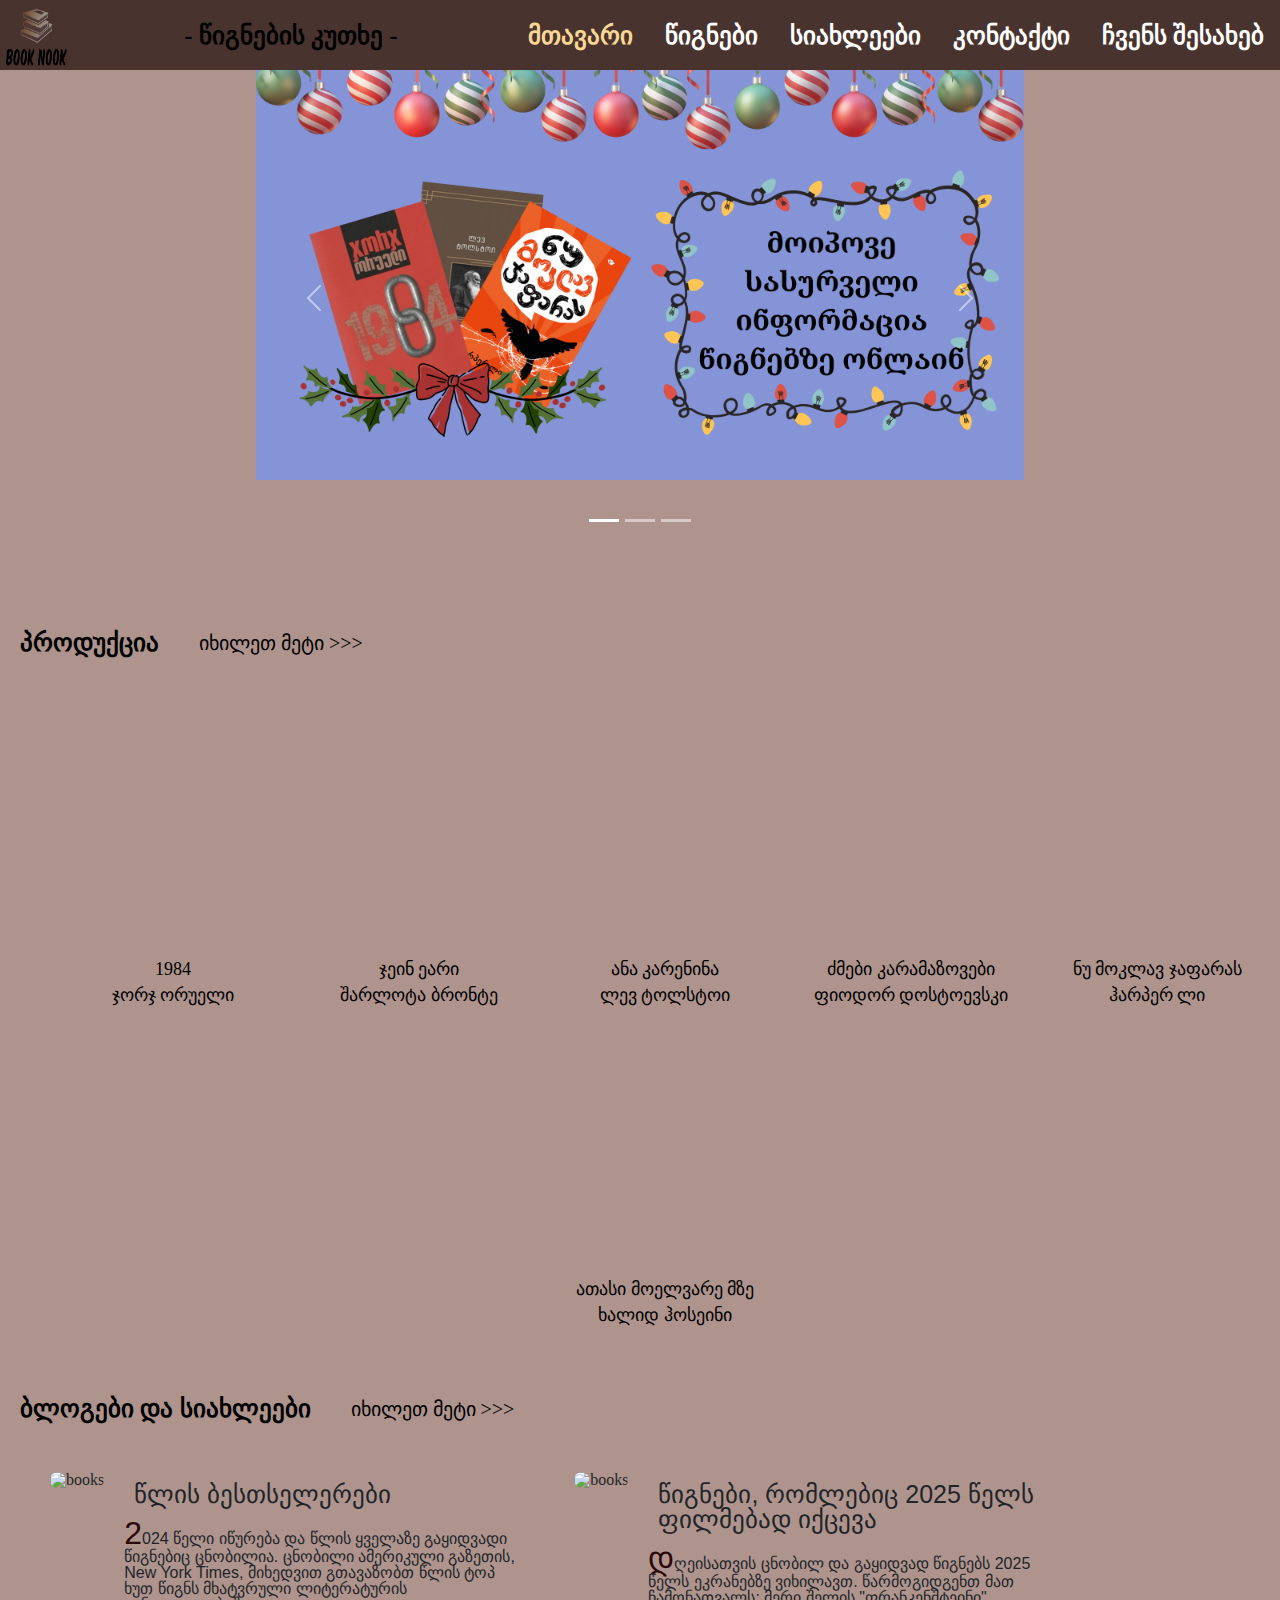
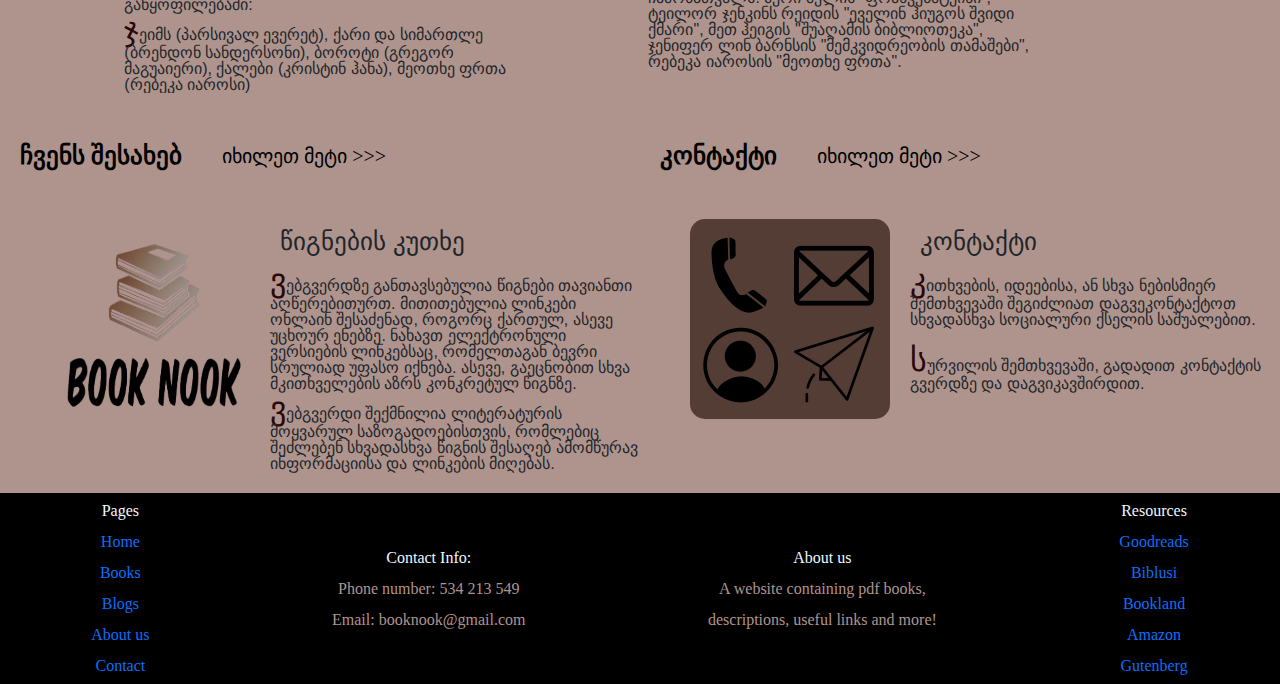
==== commit 4ab221ef: "add pseudo classes and elements" ====
--- a/pages/index.html
+++ b/pages/index.html
@@ -160,14 +160,16 @@
                 <p>ჯეიმს (პარსივალ ევერეტ), ქარი და სიმართლე (ბრენდონ სანდერსონი), ბოროტი (გრეგორ მაგუაიერი), ქალები (კრისტინ ჰანა), მეოთხე ფრთა (რებეკა იაროსი)</p>
             </div>
         </div>
-      </div>
             <div style="display: flex; flex-direction: row; gap:20px;">
+              <div>
                 <img src="https://www.neh.gov/sites/default/files/styles/medium/public/2018-06/openbooks.jpg?itok=kUdGYpx_" alt="books"/>
+              </div>
                 <div style="flex-wrap: wrap; width: 400px;">
                     <h2>წიგნები, რომლებიც 2025 წელს ფილმებად იქცევა</h2>
                     <p>დღეისათვის ცნობილ და გაყიდვად წიგნებს 2025 წელს ეკრანებზე ვიხილავთ. წარმოგიდგენთ მათ ჩამონათვალს: მერი შელის "ფრანკენშტეინი", ტეილორ ჯენკინს რეიდის "ეველინ ჰიუგოს შვიდი ქმარი",  მეთ ჰეიგის "შუაღამის ბიბლიოთეკა",  ჯენიფერ ლინ ბარნსის "მემკვიდრეობის თამაშები", რებეკა იაროსის "მეოთხე ფრთა".</p>
                   </div>
         </div>
+      </div>
     </section>
     <div class="box">
     <aside>
--- a/css/styles.css
+++ b/css/styles.css
@@ -182,6 +182,10 @@
 header nav .active {
   color: #f9d794;
 }
+header nav a.active::selection {
+  color: rgb(0, 0, 0);
+  background: rgb(124, 93, 93);
+}
 
 main {
   width: 100%;
@@ -284,6 +288,10 @@
 }
 .blogs p {
   font-family: "ALK Life", sans-serif;
+}
+.blogs p::first-letter {
+  color: #2c0707;
+  font-size: 200%;
 }
 
 aside,
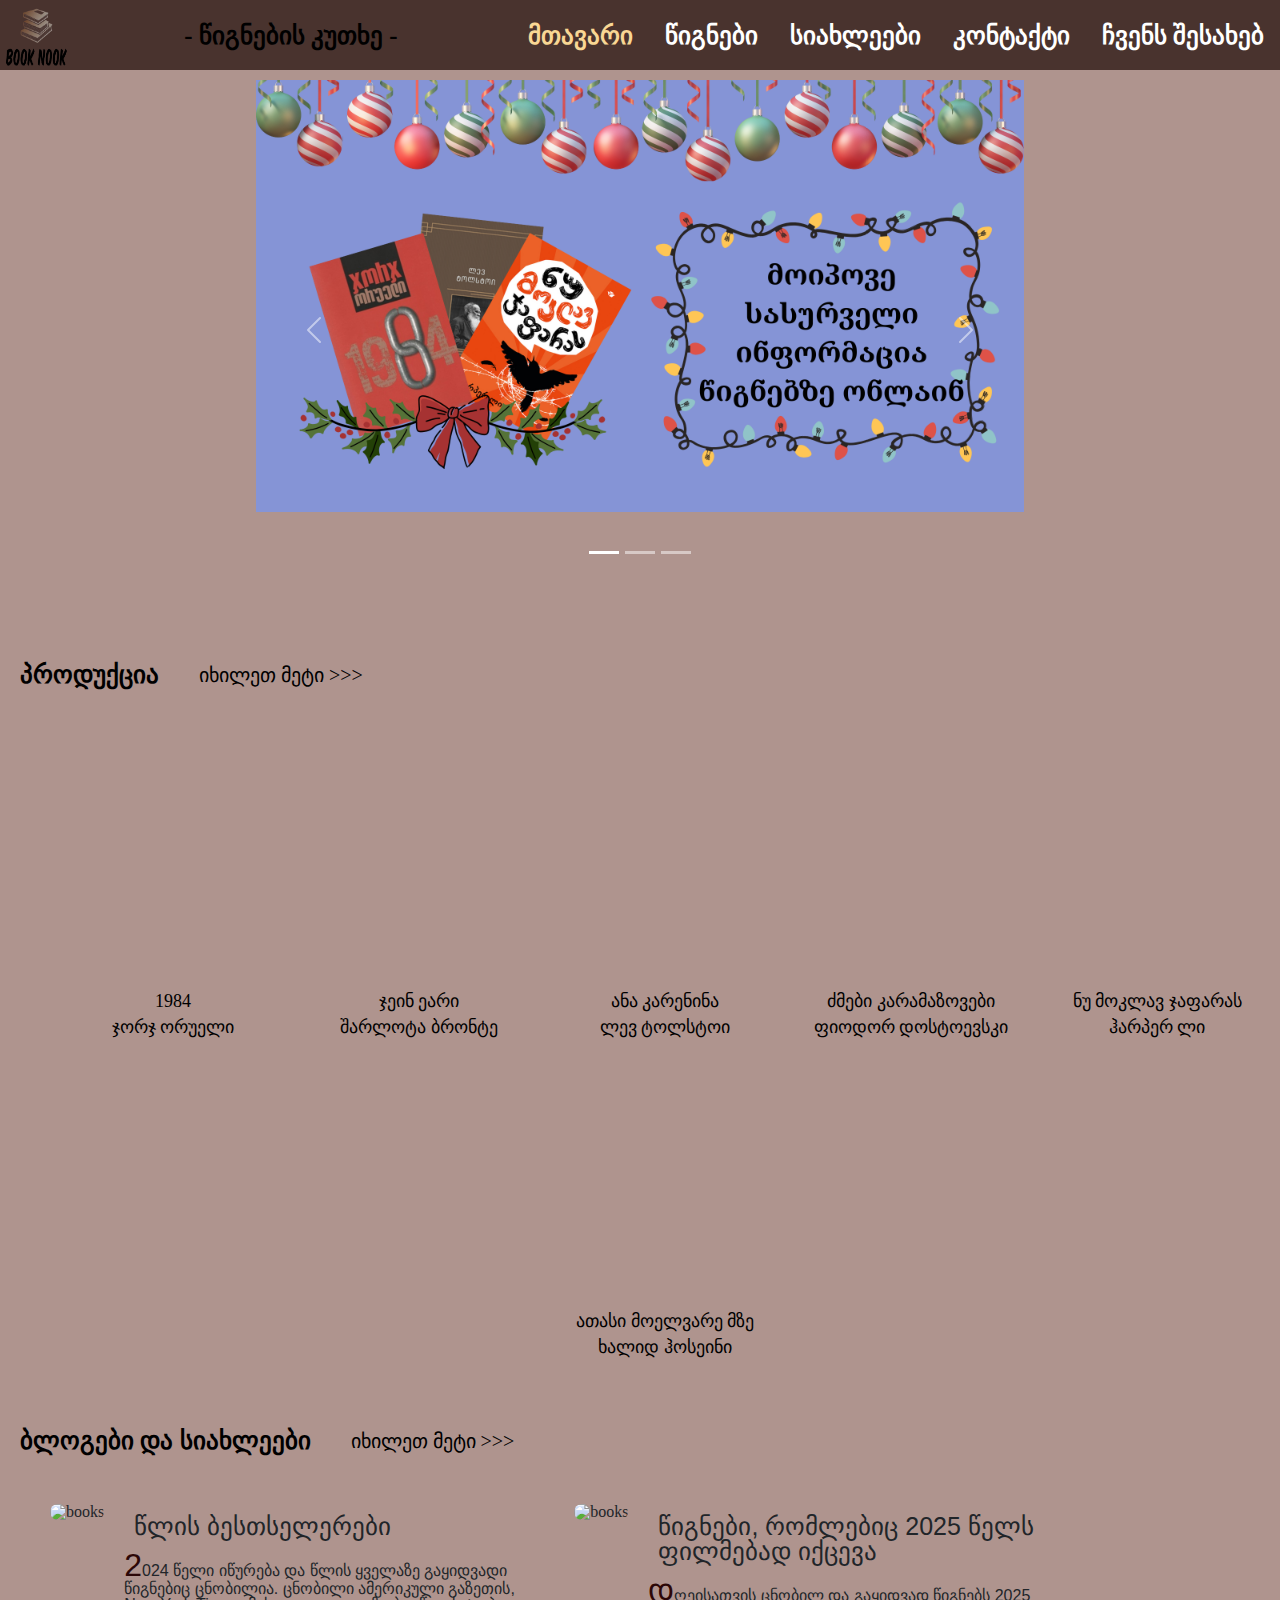
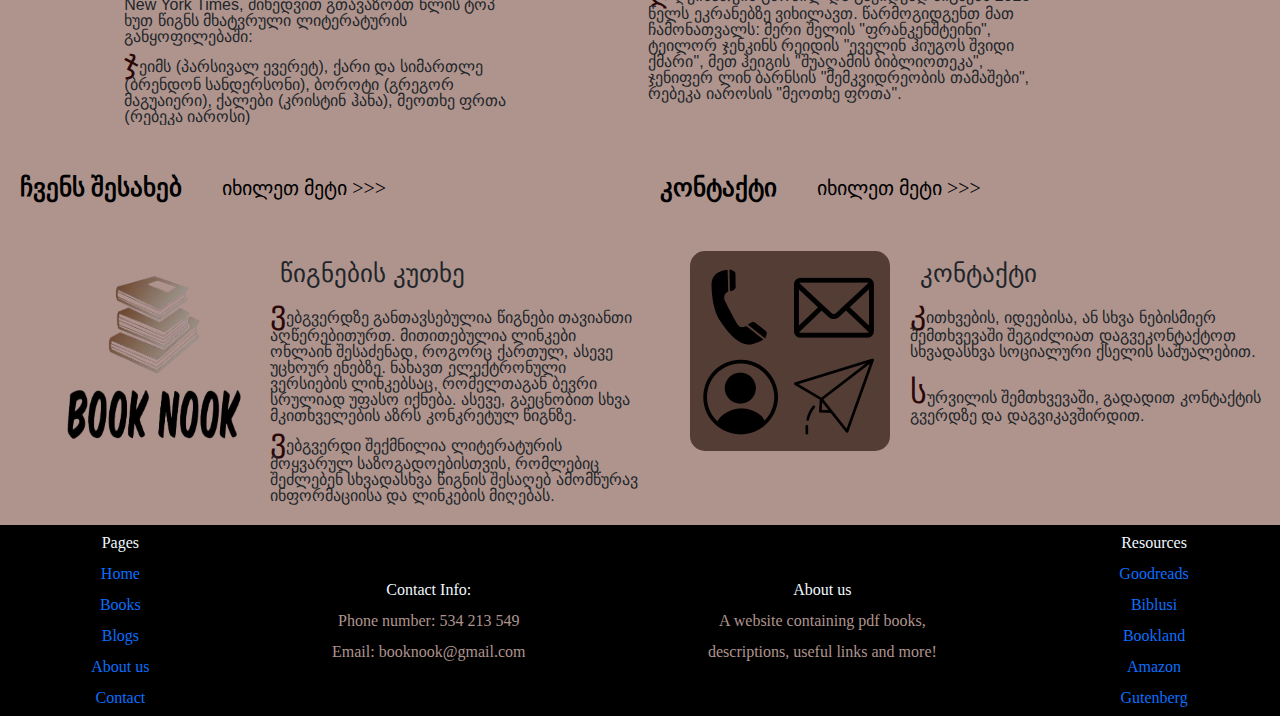
==== commit a5ad7cad: "add burger icon" ====
--- a/pages/index.html
+++ b/pages/index.html
@@ -23,8 +23,24 @@
               <a href="contact.html">კონტაქტი</a>
               <a href="aboutus.html">ჩვენს შესახებ</a>
           </nav>
+          <input type="checkbox" id="menuToggle" class="menu-toggle"/> 
+          <label for="menuToggle" class="burger-icon">
+              <div class="bar1"></div> 
+              <div class="bar2"></div> 
+              <div class="bar3"></div> 
+          </label> 
+            <div class="menu-links">
+              <a href="index.html">მთავარი</a> 
+              <a href="books.html">წიგნები</a>
+              <a href="news.html">სიახლეები</a>
+              <a href="contact.html">კონტაქტი</a>
+              <a href="aboutus.html">ჩვენს შესახებ</a>
+             </div> 
+            </div>
     </header>
     <main>
+        <br>
+        <br>
         <br>
         <br>
         <br>
@@ -178,7 +194,7 @@
             <a href="aboutus.html">იხილეთ მეტი >>></a>
         </div>
         <div class="blogs">
-        <div style="display: flex; flex-direction: row; gap:20px;">
+        <div class="cont">
             <div>
                 <img src="../img/logo.png" alt="About Us"/>
             </div>
@@ -196,7 +212,7 @@
             <a href="contact.html">იხილეთ მეტი >>></a>
         </div>
         <div class="blogs">
-          <div style="display: flex; flex-direction: row; gap:20px;">
+          <div class="cont">
               <div>
                   <img src="../img/123.png" alt="Contact us"/>
               </div>
@@ -205,6 +221,7 @@
                   <p>კითხვების, იდეებისა, ან სხვა ნებისმიერ შემთხვევაში შეგიძლიათ დაგვეკონტაქტოთ სხვადასხვა სოციალური ქსელის საშუალებით.</p>
                   <br>
                   <p>სურვილის შემთხვევაში, გადადით კონტაქტის გვერდზე და დაგვიკავშირდით.</p>
+                  <br>
                 </div>
               </div>
           </div>
@@ -245,7 +262,8 @@
     <script
       src="https://cdn.jsdelivr.net/npm/bootstrap@5.3.3/dist/js/bootstrap.bundle.min.js"
       integrity="sha384-YvpcrYf0tY3lHB60NNkmXc5s9fDVZLESaAA55NDzOxhy9GkcIdslK1eN7N6jIeHz"
-      crossorigin="anonymous"
-    ></script>
+      crossorigin="anonymous">
+      function toggleMenu() { var menuLinks = document.getElementById('menuLinks'); menuLinks.classList.toggle('show'); }
+    </script>
 </body>
 </html>
--- a/css/styles.css
+++ b/css/styles.css
@@ -339,9 +339,21 @@
   height: 400px;
   display: flex;
   flex-direction: column;
-  flex-wrap: wrap;
+  flex-wrap: nowrap;
   justify-content: flex-start;
   align-items: flex-start;
+}
+aside .cont,
+article .cont {
+  display: flex;
+  flex-direction: row;
+  gap: 20px;
+}
+
+.cont {
+  display: flex;
+  flex-direction: row;
+  gap: 20px;
 }
 
 .footer {
@@ -603,4 +615,92 @@
   background-color: rgba(255, 255, 255, 0.3960784314);
   border: 2px solid;
   margin-left: 10px;
+}
+
+.menu-toggle {
+  display: none;
+}
+
+.burger-icon {
+  display: none;
+  cursor: pointer;
+  padding: 10px;
+}
+.burger-icon .bar1, .burger-icon .bar2, .burger-icon .bar3 {
+  width: 35px;
+  height: 5px;
+  background-color: #000000;
+  margin: 6px 0;
+  transition: 0.4s;
+}
+
+.menu-toggle:checked + .burger-icon .bar1 {
+  transform: translate(0, 11px) rotate(-45deg);
+}
+
+.menu-toggle:checked + .burger-icon .bar2 {
+  opacity: 0;
+}
+
+.menu-toggle:checked + .burger-icon .bar3 {
+  transform: translate(0, -11px) rotate(45deg);
+}
+
+.menu-links {
+  display: none;
+  flex-direction: column;
+  position: absolute;
+  top: 40px;
+  right: 0;
+  background: #ffffff;
+  box-shadow: 0 8px 16px rgba(0, 0, 0, 0.2);
+}
+.menu-links a {
+  padding: 10px 15px;
+  text-decoration: none;
+  color: #000;
+}
+.menu-links a:hover {
+  background: #f1f1f1;
+}
+
+.menu-toggle:checked ~ .menu-links {
+  display: flex;
+}
+
+@media (max-width: 1270px) {
+  aside,
+  article {
+    width: 100%;
+    height: auto;
+  }
+  .box {
+    flex-wrap: wrap;
+  }
+  main .page {
+    width: 80%;
+  }
+}
+@media (max-width: 630px) {
+  aside .cont, article .cont {
+    flex-direction: column;
+  }
+  .cont {
+    flex-direction: column-reverse;
+  }
+  .aboutus {
+    flex-wrap: wrap;
+  }
+  .aboutus div {
+    width: auto;
+    height: auto;
+  }
+}
+@media (max-width: 1024px) {
+  .burger-icon {
+    display: inline-block;
+  }
+  header nav {
+    display: none;
+  }
 }/*# sourceMappingURL=styles.css.map */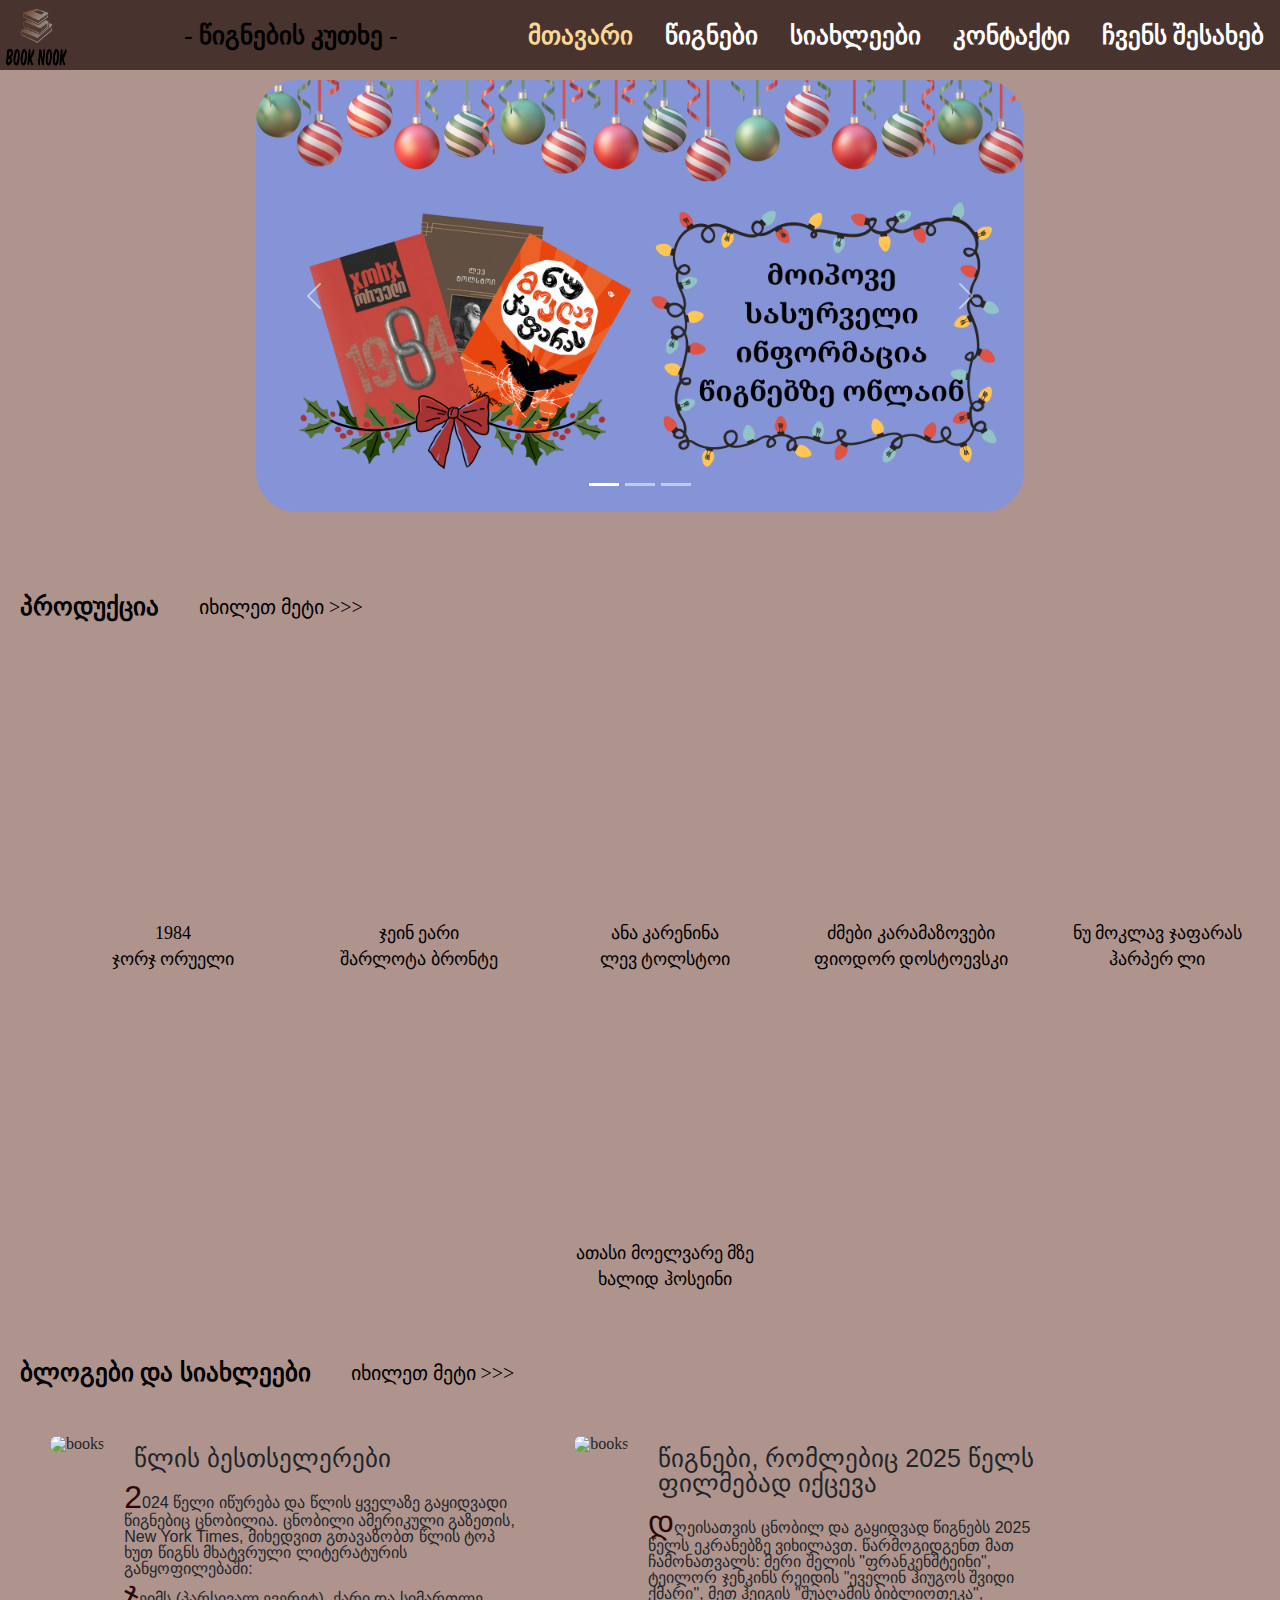
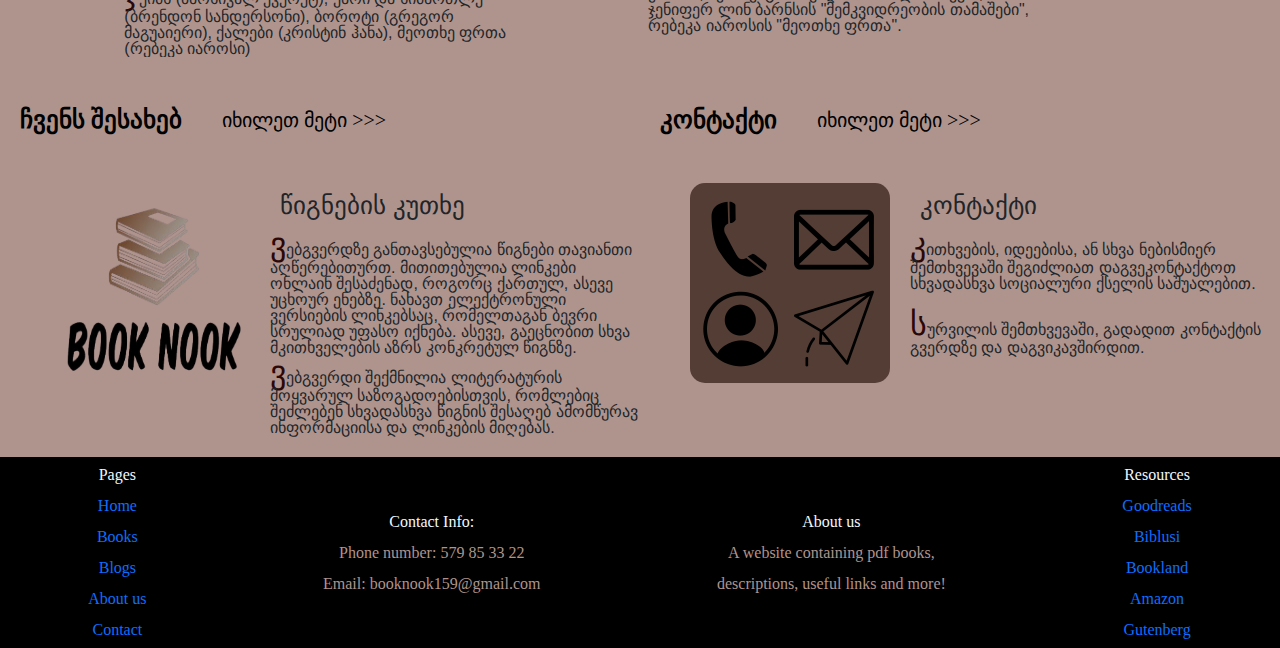
==== commit 8fc689c7: "change styles" ====
--- a/pages/index.html
+++ b/pages/index.html
@@ -12,7 +12,7 @@
     <link rel="stylesheet" href="../css/styles.css" />
     <title>Document</title>
 </head>
-<body>
+<body style="background-color: aliceblue;">
     <header>
         <img src="../img/logo.png" alt="logo">
         <p>- წიგნების კუთხე -</p>
@@ -240,8 +240,8 @@
             </div>
             <div>
                 <h3>Contact Info:</h3>
-                <p>Phone number: 534 213 549</p>
-                <p>Email: booknook@gmail.com</p>
+                <p>Phone number: 579 85 33 22</p>
+                <p>Email: booknook159@gmail.com</p>
             </div>
             <div>
                 <h3>About us</h3>
--- a/css/styles.css
+++ b/css/styles.css
@@ -384,7 +384,6 @@
 
 .custom-carousel {
   width: 60%;
-  height: 500px;
   margin: 0 auto;
   position: relative;
   z-index: 2;
@@ -394,6 +393,8 @@
   width: 100%;
   height: 100%;
   object-fit: cover;
+  border-style: solid;
+  border-radius: 40px;
 }
 
 .contact {
@@ -437,6 +438,9 @@
   width: 600px;
   height: 300px;
 }
+.aboutus p {
+  margin-left: 10px;
+}
 
 .headline {
   display: inline-flex;
@@ -565,11 +569,10 @@
   align-self: center;
   margin-top: 50px;
   display: flex;
-  flex-direction: row;
+  flex-direction: column;
   flex-wrap: wrap;
   justify-content: space-around;
   align-items: space-around;
-  width: 1000px;
   gap: 10px;
 }
 form label {
@@ -617,6 +620,13 @@
   margin-left: 10px;
 }
 
+label[for=lname],
+label[for=fname] {
+  font-weight: 700;
+  font-size: 20px;
+  display: block;
+}
+
 .menu-toggle {
   display: none;
 }
@@ -703,4 +713,9 @@
   header nav {
     display: none;
   }
+}
+@media (max-width: 395px) {
+  header p {
+    display: none;
+  }
 }/*# sourceMappingURL=styles.css.map */